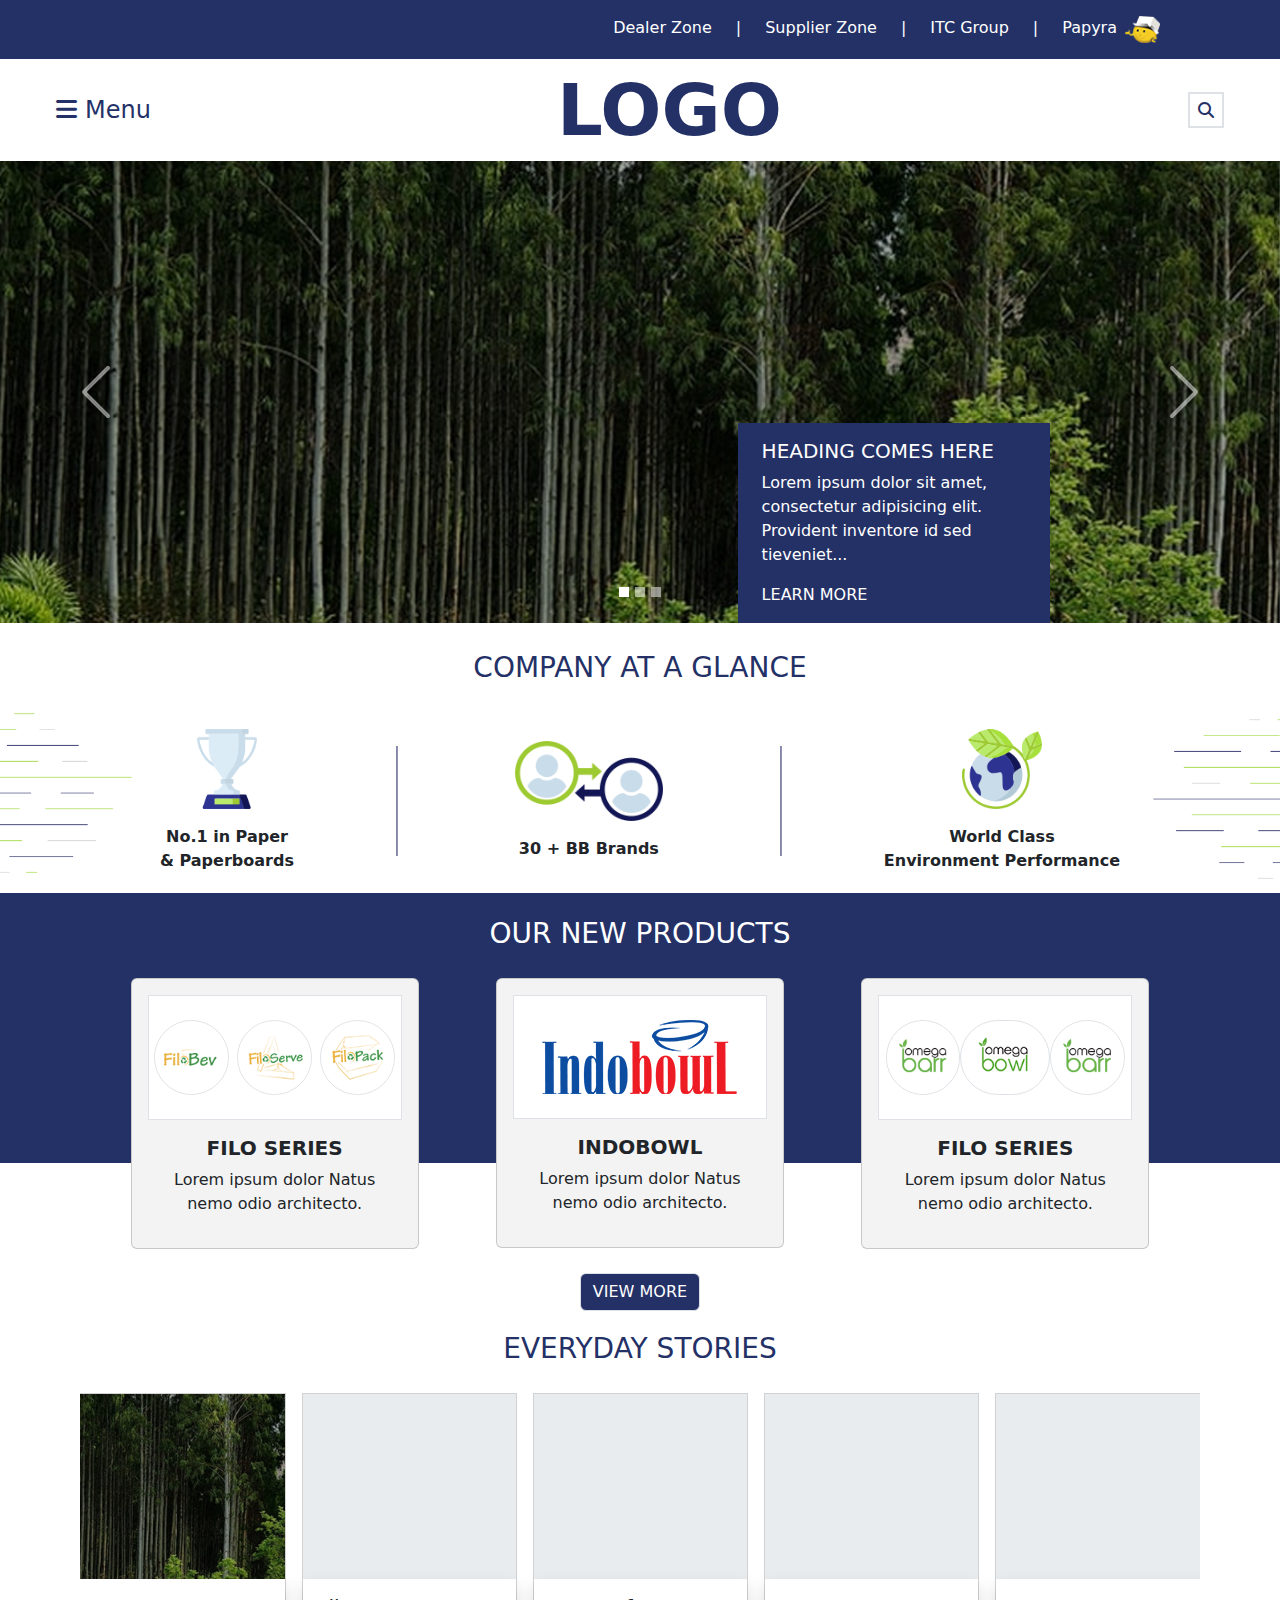
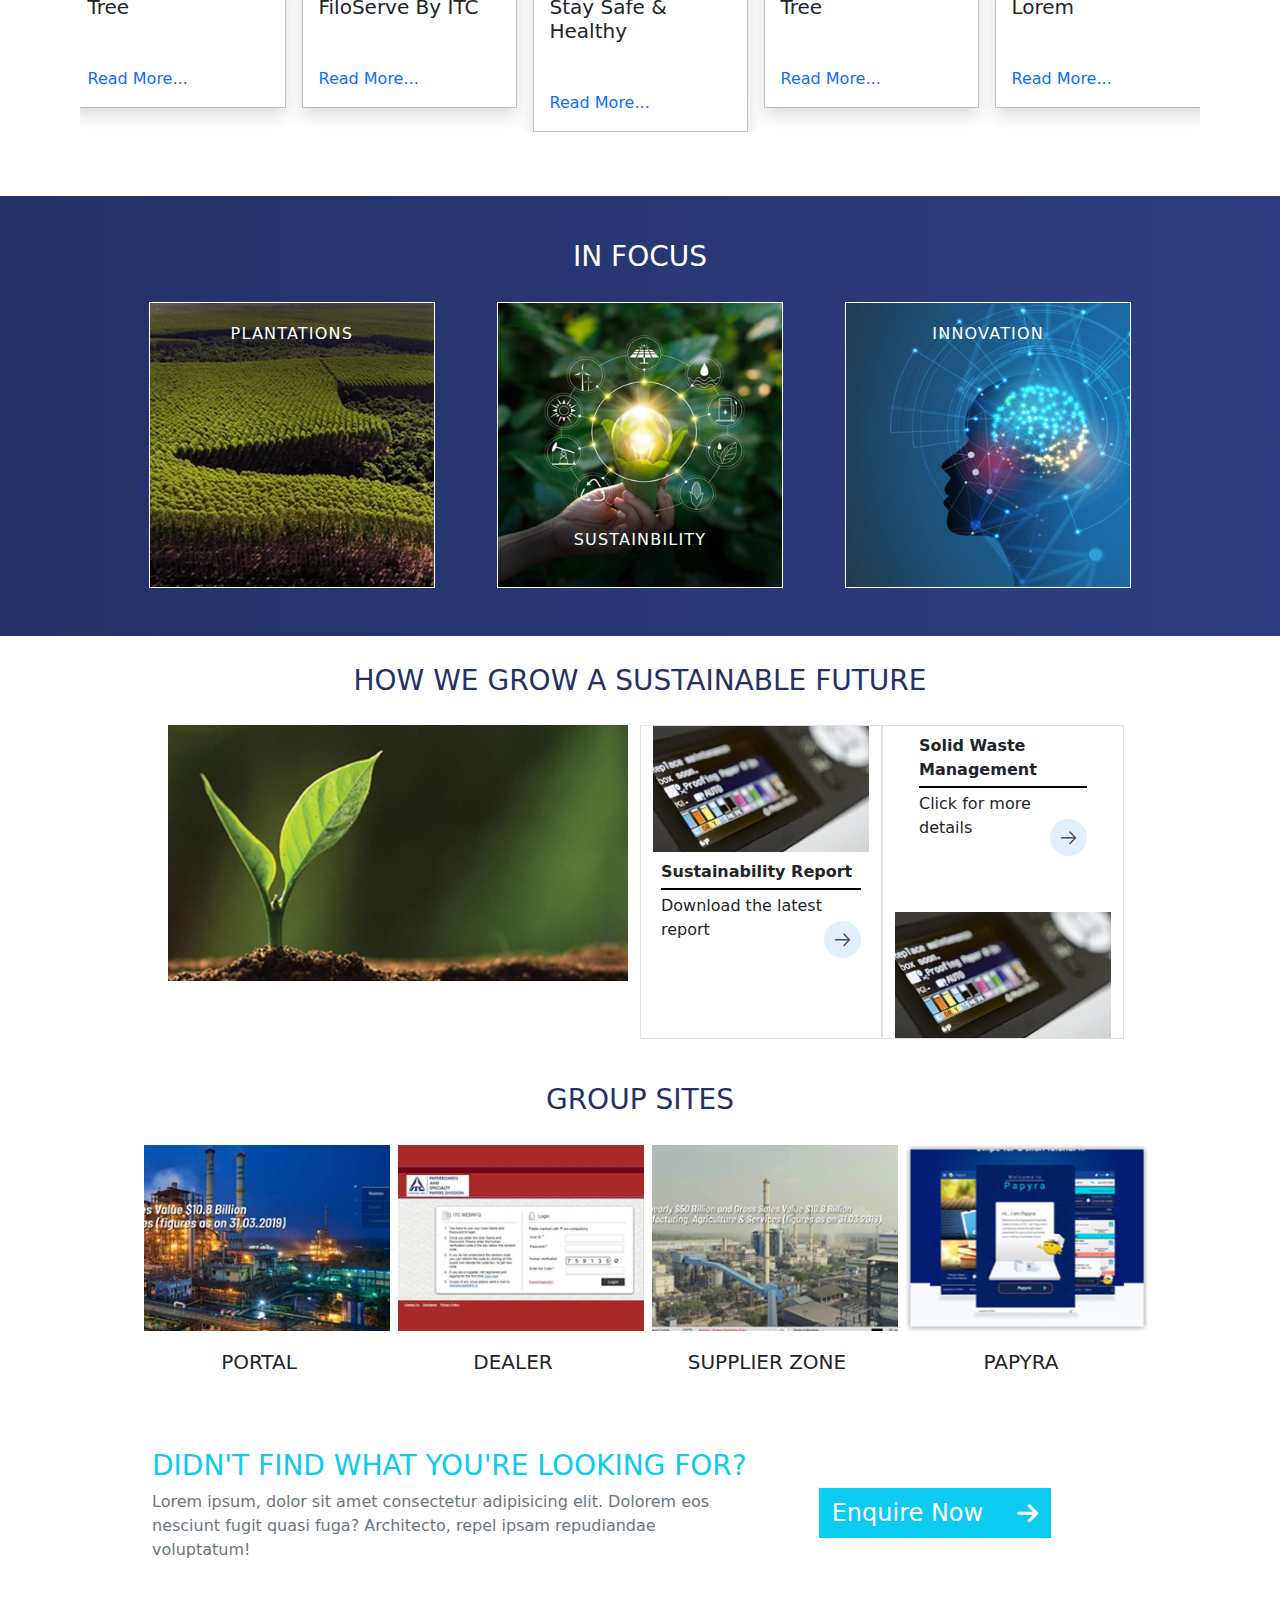
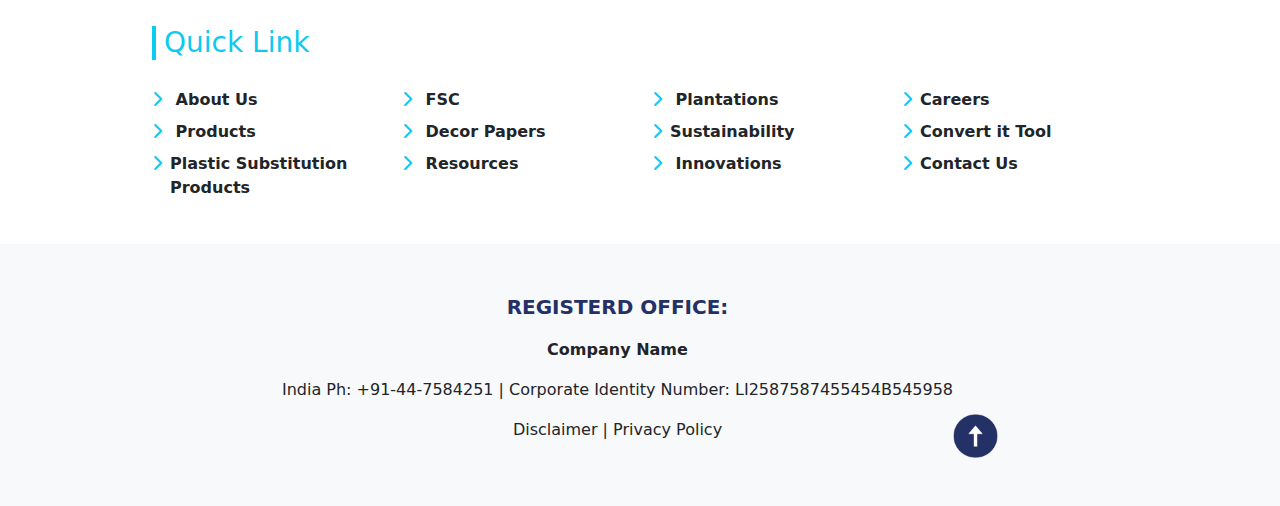
==== index.html @ b2276344 "Build footer component." ====
<!DOCTYPE html>
<html lang="en">

<head>
    <meta charset="UTF-8">
    <meta name="viewport" content="width=device-width, initial-scale=1.0">
    <title>Document</title>
    <!-- Custom CSS  -->
    <link rel="stylesheet" href="/index.css">
    <!-- Bootstrap CDN Link -->
    <link rel="stylesheet" href="https://cdn.jsdelivr.net/npm/bootstrap@5.3.2/dist/css/bootstrap.min.css">
    <!-- Font awesome CDN Link -->
    <link rel="stylesheet" href="https://cdnjs.cloudflare.com/ajax/libs/font-awesome/6.5.1/css/all.min.css">
</head>

<body class="container-fluid p-0">
    <!-- navBar Component -->
    <nav>
        <section class="navbars mainBackgroundColor">
            <ul class="nav p-sm-2  justify-content-around justify-content-lg-end me-lg-5 pe-lg-5">
                <li class="nav-item">
                    <a class="nav-link text-white " href="#">Dealer Zone</a>
                </li>
                <li class="nav-link text-white px-0 px-md-2 d-sm-block">|</li>
                <li class="nav-item">
                    <a class="nav-link text-white" href="#">Supplier Zone</a>
                </li>
                <li class="nav-link text-white px-0 px-md-2 d-sm-block">|</li>
                <li class="nav-item">
                    <a class="nav-link text-white" href="#">ITC Group</a>
                </li>
                <li class="nav-link text-white px-0 px-md-2 d-sm-block">|</li>
                <li class="nav-item">
                    <a class="nav-link text-white d-flex flex-md-row-reverse" href="#"><img class="me-2 ms-md-2"
                            src="/images/navEmoji.png" width="35" alt="navEmoji"> Papyra</a>
                </li>
            </ul>
        </section>
        <section class="d-flex justify-content-between align-items-center mx-2 mx-md-5 p-2 mainFontColor">
            <div class="fs-4"> <i class="fa-solid fa-bars pe-2 "></i><span class=" fw-light">Menu</span></div>
            <div class="mainFontColor display-2 fw-bold">LOGO</div>
            <i class="fa fa-search border p-2 border-2"></i>
        </section>
    </nav>
    <!-- Hero Component -->
    <main>
        <div id="carouselExampleIndicators" class="carousel slide position-relative">
            <div class="carousel-indicators">
                <button type="button" data-bs-target="#carouselExampleIndicators" data-bs-slide-to="0" class="active "
                    aria-current="true" aria-label="Slide 1"></button>
                <button type="button" data-bs-target="#carouselExampleIndicators" data-bs-slide-to="1"
                    aria-label="Slide 2"></button>
                <button type="button" data-bs-target="#carouselExampleIndicators" data-bs-slide-to="2"
                    aria-label="Slide 3"></button>
            </div>
            <div class="carousel-inner">
                <div class="carousel-item active">
                    <img src="/images/forest.jpg" class="d-block w-100 carouselImage object-fit-cover" alt="forest">
                </div>
                <div class="carousel-item">
                    <img src="/images/forest.jpg" class="d-block w-100 carouselImage object-fit-cover" alt="forest">
                </div>
                <div class="carousel-item">
                    <img src="/images/forest.jpg" class="d-block w-100 carouselImage object-fit-cover" alt="forest">
                </div>
            </div>
            <button class="carousel-control-prev " type="button" data-bs-target="#carouselExampleIndicators"
                data-bs-slide="prev">
                <span class="carousel-control-prev-icon" aria-hidden="true"></span>
                <span class="visually-hidden">Previous</span>
            </button>
            <button class="carousel-control-next" type="button" data-bs-target="#carouselExampleIndicators"
                data-bs-slide="next">
                <span class="carousel-control-next-icon" aria-hidden="true"></span>
                <span class="visually-hidden">Next</span>
            </button>
            <section class="mainBackgroundColor text-white heroBox py-3 px-4 position-absolute bottom-0">
                <h5>HEADING COMES HERE</h5>
                <p class="fs-6">Lorem ipsum dolor sit amet, consectetur adipisicing elit. Provident inventore id sed
                    tieveniet...</p>
                <a href="#" class="text-reset text-decoration-none">LEARN MORE</a>
            </section>
        </div>

        <section class="Branding position-relative">
            <h3 class="text-center py-4 my-1 mainFontColor">COMPANY AT A GLANCE</h3>
            <div class="">
                <img class="decorLines position-absolute start-0" src="/images/leftLines.png" alt="leftLines">
                <div class="w-75 mx-auto d-md-flex justify-content-between align-items-center text-center">
                    <div class="py-3 py-md-0">
                        <img class="brandIcon p-3 mx-auto" src="/images/prize.png" alt="prize">
                        <p class="fw-bold">No.1 in Paper <br> & Paperboards</p>
                    </div>
                    <img class="d-none d-md-block" src="/images/line_2.png" alt="line_2">
                    <div class="brandLines d-md-none mx-auto"></div>

                    <div class="py-3 py-md-0">
                        <img class="brandIcon p-3 mx-auto d-none d-md-block" src="/images/Contact.png" alt="Contact">
                        <div class=" d-md-none handShake">🤝</div>
                        <p class="fw-bold">30 + BB Brands</p>

                    </div>
                    <img class="d-none d-md-block" src="/images/line_2.png" alt="line_2">
                    <div class="brandLines d-block d-md-none mx-auto"></div>
                    <div class="py-3 py-md-0">
                        <img class="brandIcon p-3 mx-auto" src="/images/globe.png" alt="globe">
                        <p class="fw-bold">World Class <br> Environment Performance</p>
                    </div>
                </div>
                <img class="decorLines decorLine-2 position-absolute end-0 " src="/images/rightLines.png"
                    alt="rightLines">
            </div>
        </section>
    </main>
    <!-- Preview Component -->
    <article class="productView mainBackgroundColor">
        <div class="productViewContent mx-auto py-4 py-md-0">
            <h3 class="text-white text-center py-4 my-1">OUR NEW PRODUCTS</h3>
            <div class="d-flex flex-column flex-md-row justify-content-center gap-2">

                <section class="mx-auto">
                    <div class="card p-3 cardColor" style="width: 18rem;">
                        <div class="bg-white p-3 py-4 d-flex justify-content-center align-items-center border ">
                            <img class="border rounded-pill" src="/images/ellipse_1_copy_2.png" height="75"
                                alt="ellipse_1_copy_2">
                            <img class="mx-2 border rounded-pill" src="/images/ellipse_1_copy_4.png" height="75"
                                alt="ellipse_1_copy_4">
                            <img class="border rounded-pill" src="/images/ellipse_1_copy_5.png" height="75"
                                alt="ellipse_1_copy_5">
                        </div>
                        <div class="card-body text-center">
                            <h5 class="card-title fw-bold">FILO SERIES</h5>
                            <p class="card-text">Lorem ipsum dolor Natus nemo odio architecto.</p>
                        </div>
                    </div>
                </section>
                <section class="mx-auto">
                    <div class="card p-3 cardColor" style="width: 18rem;">
                        <div class="bg-white p-3 py-4 d-flex justify-content-center align-items-center border">
                            <img class="object-fit-contain px-4 " src="/images/indoBowl.png" width="255" alt="indoBowl">
                        </div>
                        <div class="card-body text-center">
                            <h5 class="card-title fw-bold">INDOBOWL</h5>
                            <p class="card-text">Lorem ipsum dolor Natus nemo odio architecto.</p>

                        </div>
                    </div>
                </section>
                <section class="mx-auto">
                    <div class="card p-3 cardColor" style="width: 18rem;">
                        <div class="bg-white p-3 py-4 d-flex justify-content-center align-items-center border ">
                            <img class="border rounded-pill" src="/images/ellipse_1_copy_3.png" height="75"
                                alt="ellipse_1_copy_3">
                            <img class="px-2 border rounded-pill" src="/images/ellipse_1_copy_7.png" height="75"
                                alt="ellipse_1_copy_7">
                            <img class="border rounded-pill" src="/images/ellipse_1_copy_3.png" height="75"
                                alt="ellipse_1_copy_3">
                        </div>
                        <div class="card-body text-center">
                            <h5 class="card-title fw-bold">FILO SERIES</h5>
                            <p class="card-text">Lorem ipsum dolor Natus nemo odio architecto.</p>
                        </div>
                    </div>
                </section>

            </div>
            <div class="d-flex justify-content-center py-4">
                <button class="btn border viewBtn"> VIEW MORE</button>
            </div>
        </div>
    </article>
    <!-- Stories Component  -->
    <article class="stories p-3 mx-auto">
        <h3 class="mainFontColor text-center py-4 my-1">EVERYDAY STORIES</h3>
        <div class="d-flex justify-content-center storyScroll overflow-x-scroll gap-3 px-3">
            <section>
                <div class="card rounded-0  storyCard">
                    <img src="/images/forest.jpg" class="card-img-top rounded-0 object-fit-cover" height="185px"
                        alt="forest">
                    <div class="card-body shadow">
                        <h5 class="card-title mb-5">Tree</h5>

                        <a href="#" class=" text-decoration-none ">Read More...</a>
                    </div>
                </div>
            </section>
            <section>
                <div class="card rounded-0   storyCard">
                    <video class="bg-body-secondary" height="185px">
                    </video>
                    <!-- <img src="/images/forest.jpg" class="card-img-top object-fit-cover" height="185px" alt="forest"> -->
                    <div class="card-body shadow">
                        <h5 class="card-title mb-5">FiloServe By ITC</h5>

                        <a href="#" class=" text-decoration-none ">Read More...</a>
                    </div>
                </div>
            </section>
            <section>
                <div class="card rounded-0  storyCard">
                    <video class="bg-body-secondary" height="185px">
                    </video>
                    <!-- <img src="/images/forest.jpg" class="card-img-top object-fit-cover" height="185px" alt="forest"> -->
                    <div class="card-body shadow">
                        <h5 class="card-title mb-5">Stay Safe & Healthy</h5>

                        <a href="#" class=" text-decoration-none ">Read More...</a>
                    </div>
                </div>
            </section>
            <section>
                <div class="card rounded-0  storyCard">
                    <video class="bg-body-secondary" height="185px">
                    </video>
                    <!-- <img src="/images/forest.jpg" class="card-img-top object-fit-cover" height="185px" alt="forest"> -->
                    <div class="card-body shadow">
                        <h5 class="card-title mb-5">Tree</h5>

                        <a href="#" class=" text-decoration-none ">Read More...</a>
                    </div>
                </div>
            </section>
            <section>
                <div class="card rounded-0  storyCard">
                    <video class="bg-body-secondary" height="185px">
                    </video>
                    <!-- <img src="/images/forest.jpg" class="card-img-top object-fit-cover" height="185px" alt="forest"> -->
                    <div class="card-body shadow">
                        <h5 class="card-title mb-5">Lorem</h5>

                        <a href="#" class=" text-decoration-none ">Read More...</a>
                    </div>
                </div>
            </section>
        </div>

    </article>
    <!-- Focus Component -->
    <article class="focus p-3 mt-5 pb-5 text-white">
        <div class="focusContent mx-md-auto">
            <h3 class="text-center py-4 my-1">IN FOCUS</h3>
            <div class="d-flex justify-content-md-between gap-3 mx-2 overflow-x-scroll storyScroll">
                <div class="position-relative">
                    <img class="focusImage border border-white" src="/images/plantation.jpg" alt="plantation">
                    <p class="position-absolute title topTitle">PLANTATIONS</p>
                </div>
                <div class="position-relative">
                    <img class="focusImage border border-white" src="/images/sustainability.jpg" alt="sustainability">
                    <p class="position-absolute title bottomTitle">SUSTAINBILITY</p>
                </div>
                <div class="position-relative">
                    <img class="focusImage border border-white" src="/images/innovations.jpg" alt="innovations">
                    <p class="position-absolute title topTitle">INNOVATION</p>
                </div>
            </div>
        </div>
    </article>
    <!-- Future Content -->
    <article id="futureContent mx-md-5 px-md-5">
        <div class="mx-md-5 px-md-5 mx-auto">
            <h3 class="mainFontColor text-center py-4 my-1">HOW WE GROW A SUSTAINABLE FUTURE</h3>
            <div class="px-4 px-md-5 mx-md-4">
                <div class="row">
                    <div class="col-12 col-md-6">
                        <div class="">
                            <img class=" object-fit-cover w-100" src="/images/plant.jpg" alt="plant">
                        </div>
                    </div>
                    <div class="col-12 col-md-3 border">
                        <div class="">
                            <img class="object-fit-cover w-100" src="/images/calc.jpg" alt="calc">
                            <div class="p-3 p-md-2 px-4">
                                <p class="fw-semibold mb-1 ">Sustainability Report</p>
                                <div class="line my-1 mt-0"></div>
                                <div class="d-flex justify-content-between align-items-center align-items-md-end">
                                    <p>Download the latest report</p>
                                    <i class="fa-solid fa-arrow-right d-md-none"></i>
                                    <img class="object-fit-cover forwardArrow mt-4 d-none d-md-block"
                                        src="/images/forwardArrow.png" alt="forwardArrow">
                                </div>
                            </div>
                        </div>
                    </div>
                    <div class="col-12 col-md-3 border">
                        <div class="">
                            <div class="p-2 px-4 mb-md-5">
                                <p class="fw-semibold mb-1 ">Solid Waste <br> Management</p>
                                <div class="line my-1 mt-0"></div>
                                <div class="d-flex justify-content-between align-items-center align-items-md-end">
                                    <p>Click for more details</p>
                                    <i class="fa-solid fa-arrow-right d-md-none"></i>

                                    <img class="object-fit-cover forwardArrow mt-4 d-none d-md-block"
                                        src="/images/forwardArrow.png" alt="forwardArrow">
                                </div>
                            </div>
                            <img class="object-fit-cover w-100" src="/images/calc.jpg" alt="calc">
                        </div>
                    </div>
                </div>
            </div>
        </div>
    </article>
    <!-- Group Component -->
    <article id="groupContent" class="focusContent mx-auto p-3">
        <h3 class="mainFontColor text-center py-4 my-1">GROUP SITES</h3>
        <div class="row">
            <div class="col-12 col-lg-6 col-xl-3 text-center">
                <img class="object-fit-cover" src="/images/portal.jpg" height="186" alt="portal">
                <p class="py-3 fs-5">PORTAL</p>
            </div>
            <div class="col-12 col-lg-6 col-xl-3  text-center">
                <img class="object-fit-cover" src="/images/dealer.jpg" height="186" alt="dealer">
                <p class="py-3 fs-5">DEALER</p>
            </div>
            <div class="col-12 col-lg-6 col-xl-3  text-center">
                <img class="object-fit-cover" src="/images/supply.jpg" height="186" alt="supply">
                <p class="py-3 fs-5">SUPPLIER ZONE</p>
            </div>
            <div class="col-12 col-lg-6 col-xl-3 text-center">
                <img class="object-fit-cover" src="/images/papyra.png" height="186" alt="supply">
                <p class="py-3 fs-5">PAPYRA</p>
            </div>
            <!-- <div class="col-12 col-lg-6 col-xl-3  text-center">
                <img src="/images/papyra.png" alt="papyra">
                <p class="py-3 fs-5">PAPYRA</p>
            </div> -->
        </div>
    </article>
    <!-- Footer Component -->
    <article class="focusContent mx-auto mx-5 ">
        <div class="p-4">
            <div class="row align-items-center">
                <div class="col-12 col-md-8">
                    <h3 class="text-info fw-normal">DIDN'T FIND WHAT YOU'RE LOOKING FOR?</h3>
                    <p class="text-secondary me-md-5">Lorem ipsum, dolor sit amet consectetur adipisicing elit. Dolorem
                        eos
                        nesciunt fugit quasi fuga? Architecto, repel
                        ipsam repudiandae voluptatum!</p>
                </div>
                <div class="col-12 col-md-4">
                    <button
                        class="btn btn-info text-white w-75 rounded-0 d-flex justify-content-between align-items-center fs-4">Enquire
                        Now
                        <i class="fa-solid fa-arrow-right "></i>
                    </button>
                </div>
            </div>
            <section class="mt-5">
                <h3 class="text-info fw-normal border-start border-4 border-info ps-2  my-4 my-1">Quick Link</h3>
                <div class="row">
                    <div class="col-6 col-lg-3">
                        <ul class="list-unstyled">
                            <li class="nav-item py-1"><a href="#" class="nav-link fw-semibold text-reset">
                                    <i class="fa-solid fa-chevron-right text-info"></i><span class="ms-2"> About
                                        Us</span></a></li>
                            <li class="nav-item py-1"><a href="#" class="nav-link fw-semibold text-reset">
                                    <i class="fa-solid fa-chevron-right text-info"></i>
                                    <span class="ms-2">Products</span>
                                </a></li>
                            <li class="nav-item py-1"><a href="#"
                                    class="nav-link fw-semibold  d-flex align-items-baseline text-reset">
                                    <i class="fa-solid fa-chevron-right text-info"></i>
                                    <div class="ms-2">Plastic
                                        Substitution Products</div>
                                </a>
                            </li>
                        </ul>
                    </div>
                    <div class="col-6 col-lg-3">
                        <ul class="list-unstyled">
                            <li class="nav-item py-1"><a href="#" class="nav-link fw-semibold text-reset">
                                    <i class="fa-solid fa-chevron-right text-info me-2"></i> FSC </a></li>
                            <li class="nav-item py-1"><a href="#" class="nav-link fw-semibold text-reset">
                                    <i class="fa-solid fa-chevron-right text-info me-2"></i> Decor Papers </a></li>
                            <li class="nav-item py-1"><a href="#" class="nav-link fw-semibold text-reset">
                                    <i class="fa-solid fa-chevron-right text-info me-2"></i> Resources </a></li>
                        </ul>
                    </div>
                    <div class="col-6 col-lg-3">
                        <ul class="list-unstyled">
                            <li class="nav-item py-1"><a href="#" class="nav-link fw-semibold text-reset">
                                    <i class="fa-solid fa-chevron-right text-info me-2"></i> Plantations </a></li>
                            <li class="nav-item py-1"><a href="#" class="nav-link fw-semibold text-reset">
                                    <i class="fa-solid fa-chevron-right text-info me-2"></i>Sustainability </a></li>
                            <li class="nav-item py-1"><a href="#" class="nav-link fw-semibold text-reset">
                                    <i class="fa-solid fa-chevron-right text-info me-2"></i> Innovations </a></li>
                        </ul>
                    </div>
                    <div class="col-6 col-lg-3">
                        <ul class="list-unstyled">
                            <li class="nav-item py-1"><a href="#" class="nav-link fw-semibold text-reset">
                                    <i class="fa-solid fa-chevron-right text-info me-2"></i>Careers </a></li>
                            <li class="nav-item py-1"><a href="#" class="nav-link fw-semibold text-reset">
                                    <i class="fa-solid fa-chevron-right text-info me-2"></i>Convert it Tool </a></li>
                            <li class="nav-item py-1"><a href="#" class="nav-link fw-semibold text-reset">
                                    <i class="fa-solid fa-chevron-right text-info me-2"></i>Contact Us </a></li>
                        </ul>
                    </div>
                </div>
            </section>
        </div>

    </article>
    <!-- foooter Component -->
    <footer class="p-3 p-md-5 bg-body-tertiary ">
        <section class="d-flex justify-content-center">
            <div class="text-center">
                <div class="d-flex align-items-center justify-content-around justify-content-md-center">
                    <div>
                        <p class="fw-semibold mainFontColor fs-5">REGISTERD OFFICE:</p>
                        <p class="fw-bolder  fs-6">Company Name</p>
                    </div>
                    <div class="d-md-none"><img src="/images/down-arrow-01.png" width="45" alt="arrow"></div>

                </div>
                <p>India Ph: +91-44-7584251 | Corporate Identity Number: LI2587587455454B545958</p>
                <p>Disclaimer | Privacy Policy</p>
            </div>
            <div class="align-self-end d-none d-md-block"><img src="/images/down-arrow-01.png" width="45" alt="arrow">
            </div>

        </section>
    </footer>
    <script src="https://cdn.jsdelivr.net/npm/bootstrap@5.3.2/dist/js/bootstrap.bundle.min.js"></script>
</body>

</html>
---- index.css ----
/* Normalize CSS */

/*
  1. Use a more-intuitive box-sizing model.
*/
*,
*::before,
*::after {
  box-sizing: border-box;
}
/*
    2. Remove default margin
  */
* {
  margin: 0;
}
/*
    Typographic tweaks!
    3. Add accessible line-height
    4. Improve text rendering
  */
body {
  line-height: 1.5;
  -webkit-font-smoothing: antialiased;
}
/*
    5. Improve media defaults
  */

picture,
video,
canvas,
svg {
  display: block;
  max-width: 100%;
}
/*
    6. Remove built-in form typography styles
  */
input,
button,
textarea,
select {
  font: inherit;
}
/*
    7. Avoid text overflows
    */
p,
h1,
h2,
h3,
h4,
h5,
h6 {
  overflow-wrap: break-word;
}
/*
    8. Create a root stacking context
  */
#root,
#__next {
  isolation: isolate;
}

/* Custom CSS */

:root {
  --maincolor: #243167;
}

.mainBackgroundColor {
  background: var(--maincolor);
}

.mainFontColor {
  color: var(--maincolor);
}

/* hero Content  */

.carouselImage {
  height: 462px;
}

.carousel-indicators [data-bs-target] {
  width: 10px !important;
  height: 10px !important;
}

.carousel-control-prev-icon,
.carousel-control-next-icon {
  width: 5rem !important;
  height: 4rem !important;
}

.heroBox {
  width: 312px;
  right: 18%;
}

.decorLines {
  height: 160px;
}

.brandIcon {
  height: 112px;
}

.brandLines {
  border: 1px solid var(--maincolor);
  max-width: 212px;
}
.decorLine-2 {
  top: 35%;
}
.handShake {
  font-size: 85px;
}

.productView {
  height: 270px;
}
.productViewContent {
  max-width: 85%;
  /* translate: 0px 75px; */
}

.viewBtn {
  background: var(--maincolor) !important;
  color: #fff !important;
}
.viewBtn:hover {
  /* background: #fff !important; */
  color: #fff !important;
  border: 2px solid var(--maincolor) !important;
}

.previewCard:hover {
  transform: scale(1.1);
  transition: all 0.45s ease-in-out;
}
.storyCard {
  width: 215px !important;
}

.stories {
  margin-top: 125px;
  max-width: 90%;
}
.storyScroll::-webkit-scrollbar {
  display: none;
}
.focus {
  background: linear-gradient(to right, var(--maincolor), #2d3e82);
}
.focusContent {
  width: 80%;
}

.focusImage {
  height: 286px;
  width: 286px;
}
.title {
  letter-spacing: 1.2px;
  left: 50%;
  transform: translateX(-50%);
}
.bottomTitle {
  bottom: 20px;
}
.topTitle {
  top: 20px;
}

.line {
  border: 1px solid #000;
}

@media screen and (max-width: 786px) {
  .heroBox {
    left: 50%;
    transform: translateX(-50%);
  }
  .decorLine-2 {
    top: 70%;
  }
  .decorLines {
    height: 150px;
  }
  .productView {
    height: auto;
  }
  .productViewContent {
    max-width: 100%;
    translate: 0;
  }
  .viewBtn:hover {
    background: #fff !important;
    color: var(--maincolor) !important;
  }
  .previewCard:hover {
    transform: scale(1.05);
  }
  .stories {
    margin-top: 0px;
    max-width: 100%;
  }
  .focusContent {
    width: 100%;
  }
}

.cardColor {
  background: #f3f3f3 !important;
}
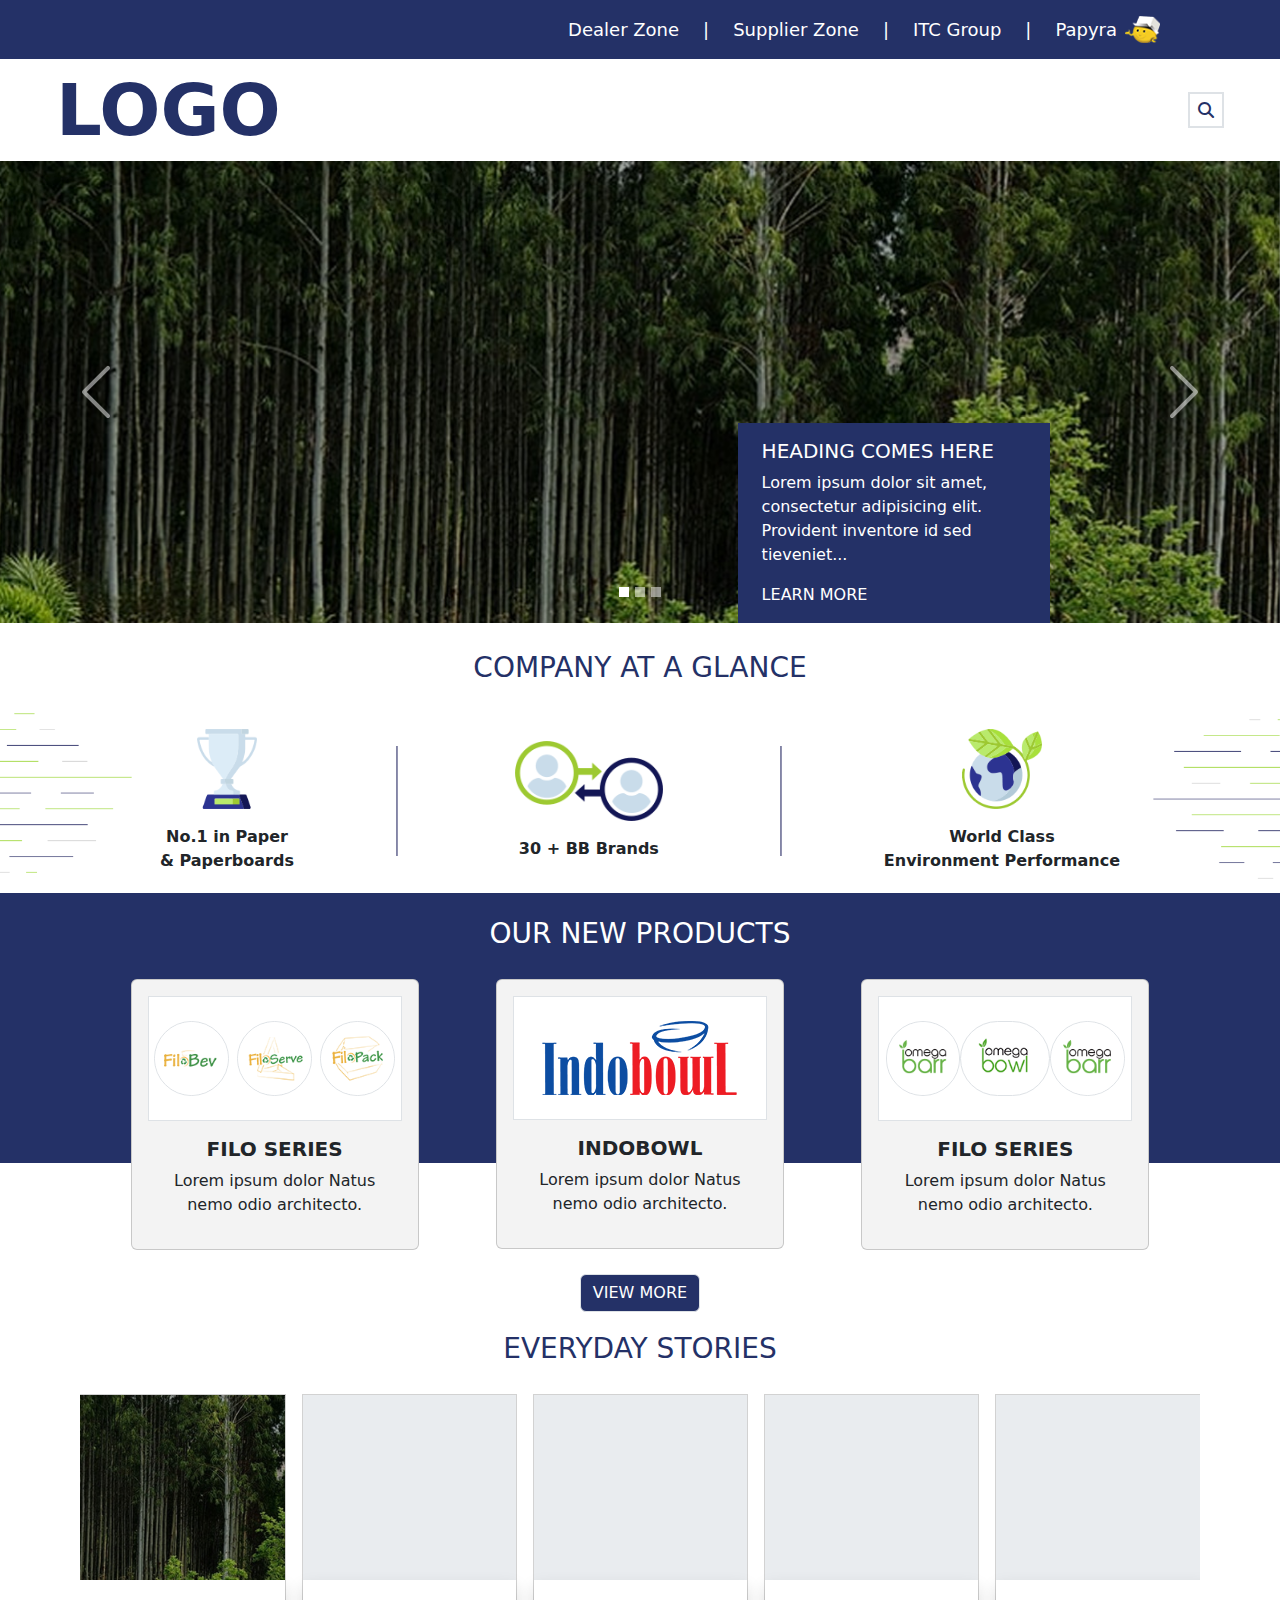
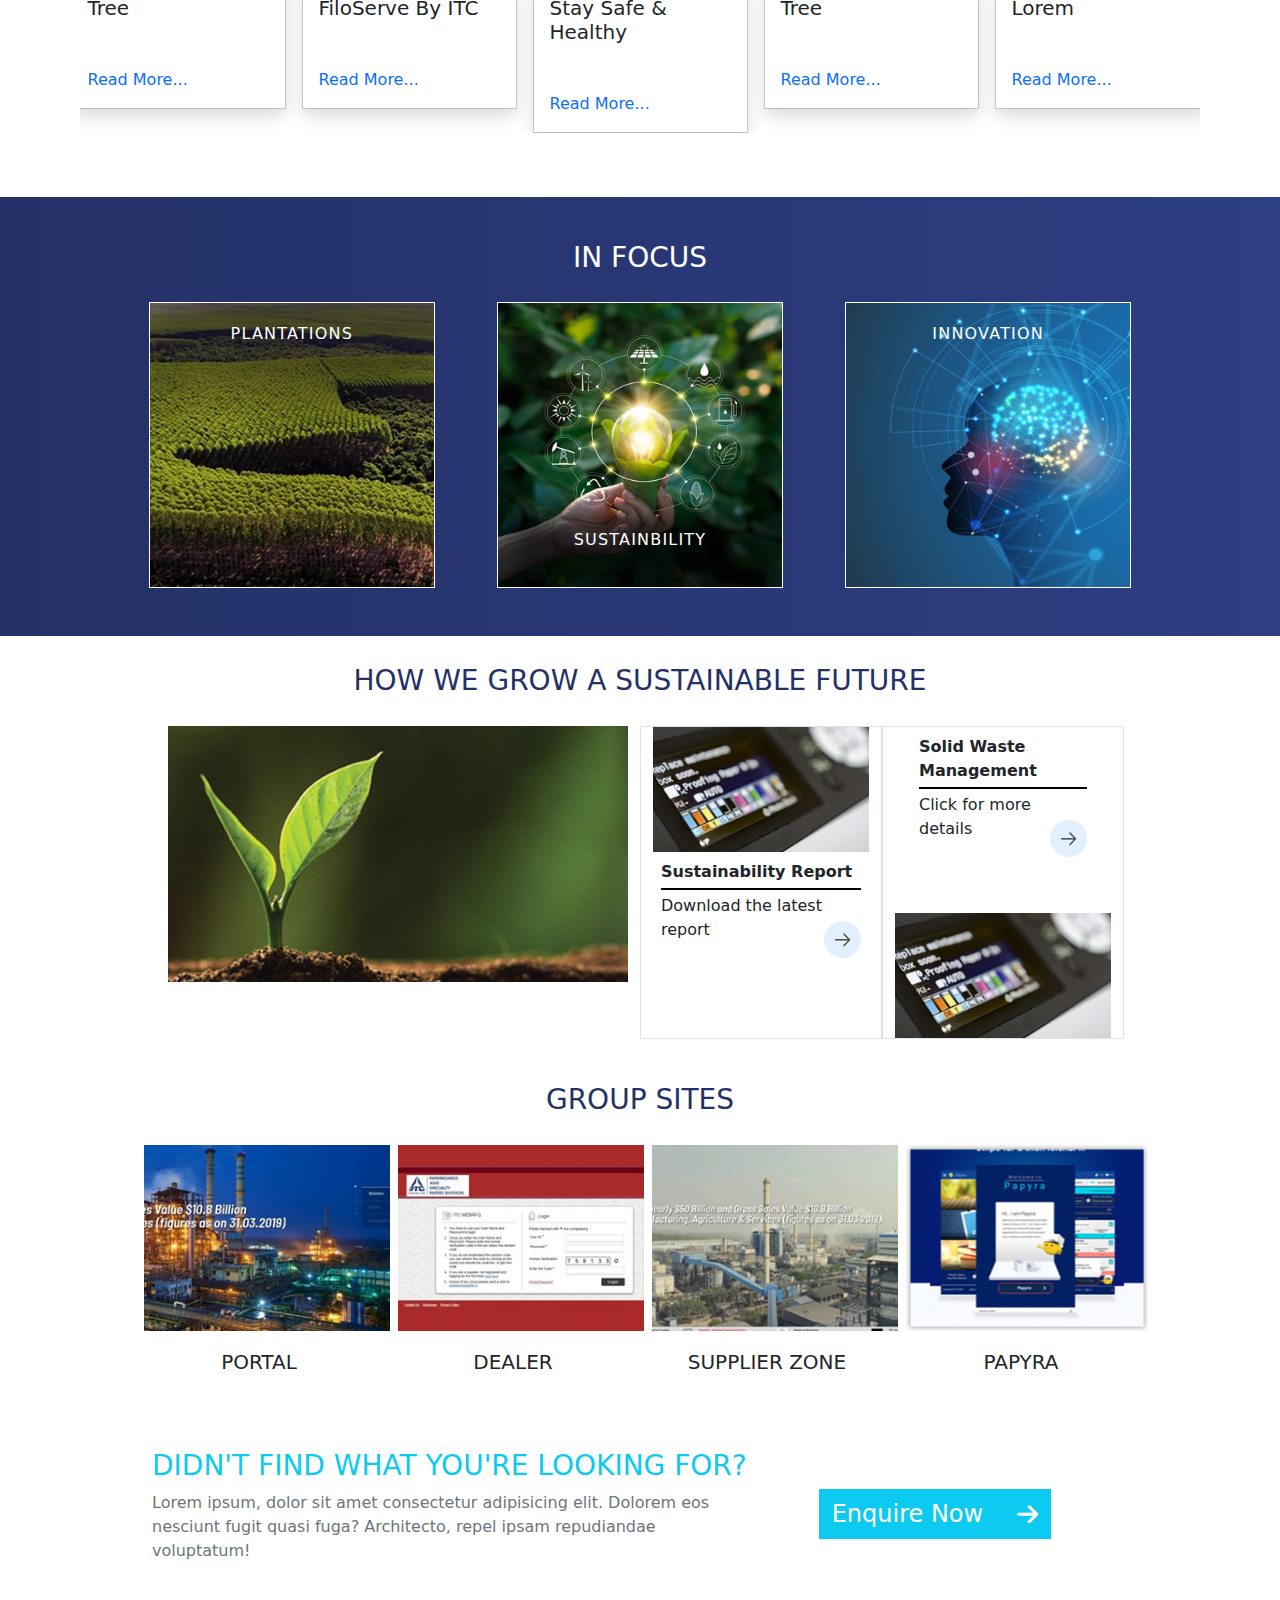
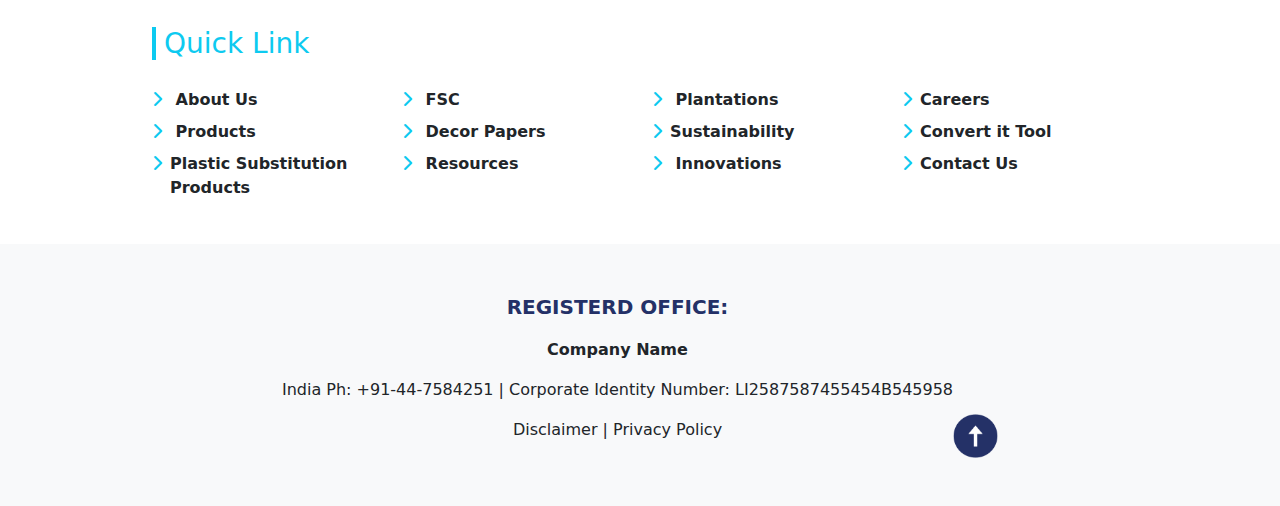
==== commit 30b02e59: "change in styles." ====
--- a/index.html
+++ b/index.html
@@ -17,27 +17,28 @@
     <!-- navBar Component -->
     <nav>
         <section class="navbars mainBackgroundColor">
-            <ul class="nav p-sm-2  justify-content-around justify-content-lg-end me-lg-5 pe-lg-5">
+            <ul
+                class="nav p-2 navFont align-items-center justify-content-around justify-content-lg-end me-lg-5 pe-lg-5">
+                <li class="nav-item ">
+                    <a class="nav-link px-0 px-md-3 text-white " href="#">Dealer Zone</a>
+                </li>
+                <li class="nav-link d-none d-sm-block text-white px-0 px-md-2 d-sm-block">|</li>
+                <li class="nav-item  ">
+                    <a class="nav-link px-0 px-md-3 text-white" href="#">Supplier Zone</a>
+                </li>
+                <li class="nav-link d-none d-sm-block text-white px-0 px-md-2 d-sm-block">|</li>
+                <li class="nav-item  ">
+                    <a class="nav-link px-0 px-md-3 text-white" href="#">ITC Group</a>
+                </li>
+                <li class="nav-link d-none d-sm-block text-white px-0 px-md-2 d-sm-block">|</li>
                 <li class="nav-item">
-                    <a class="nav-link text-white " href="#">Dealer Zone</a>
-                </li>
-                <li class="nav-link text-white px-0 px-md-2 d-sm-block">|</li>
-                <li class="nav-item">
-                    <a class="nav-link text-white" href="#">Supplier Zone</a>
-                </li>
-                <li class="nav-link text-white px-0 px-md-2 d-sm-block">|</li>
-                <li class="nav-item">
-                    <a class="nav-link text-white" href="#">ITC Group</a>
-                </li>
-                <li class="nav-link text-white px-0 px-md-2 d-sm-block">|</li>
-                <li class="nav-item">
-                    <a class="nav-link text-white d-flex flex-md-row-reverse" href="#"><img class="me-2 ms-md-2"
-                            src="/images/navEmoji.png" width="35" alt="navEmoji"> Papyra</a>
+                    <a class="nav-link px-0 px-md-3 text-white d-flex flex-md-row-reverse" href="#"><img
+                            class="me-2 ms-md-2" src="/images/navEmoji.png" width="35" alt="navEmoji"> Papyra</a>
                 </li>
             </ul>
         </section>
         <section class="d-flex justify-content-between align-items-center mx-2 mx-md-5 p-2 mainFontColor">
-            <div class="fs-4"> <i class="fa-solid fa-bars pe-2 "></i><span class=" fw-light">Menu</span></div>
+            <div class="fs-4 d-sm-none"> <i class="fa-solid fa-bars pe-2 "></i><span class=" fw-light">Menu</span></div>
             <div class="mainFontColor display-2 fw-bold">LOGO</div>
             <i class="fa fa-search border p-2 border-2"></i>
         </section>
--- a/index.css
+++ b/index.css
@@ -210,8 +210,15 @@
   .focusContent {
     width: 100%;
   }
+  .navFont {
+    font-size: 14px !important;
+  }
 }
 
 .cardColor {
   background: #f3f3f3 !important;
 }
+
+.navFont {
+  font-size: 18px;
+}
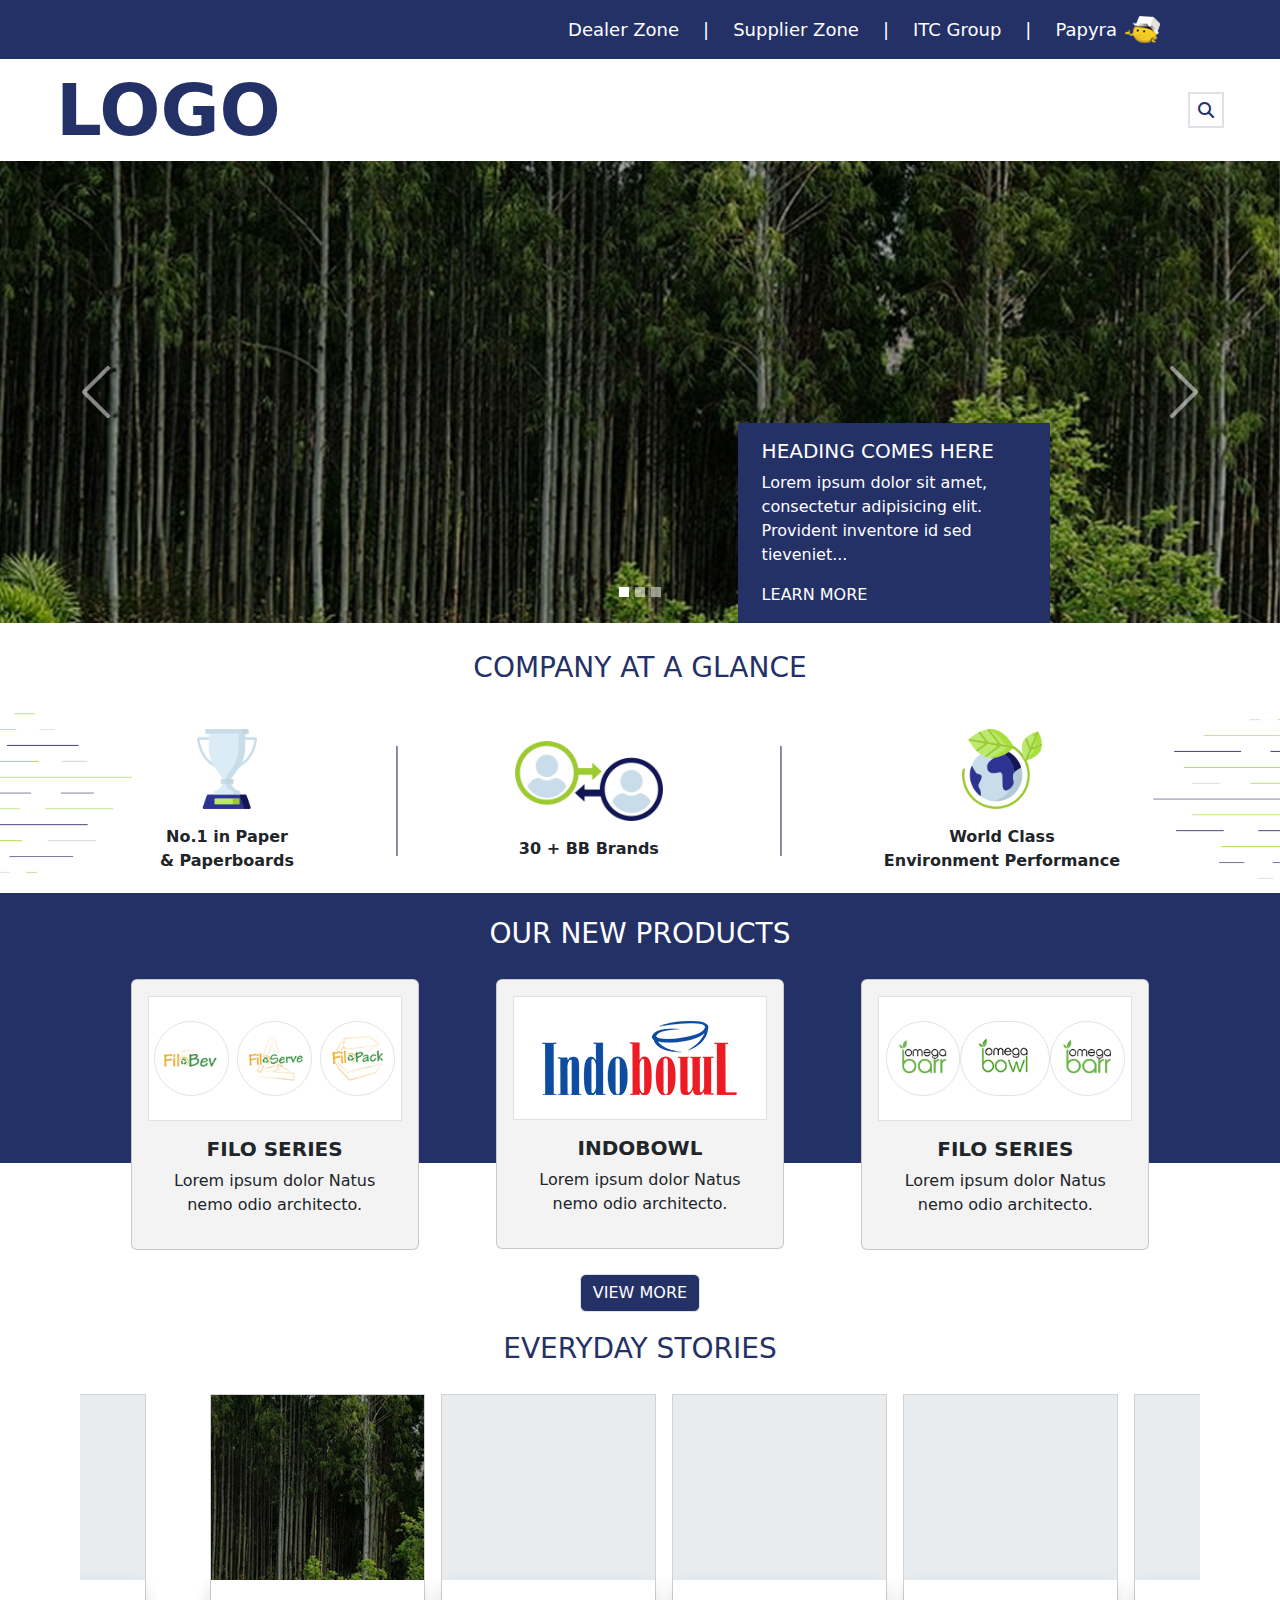
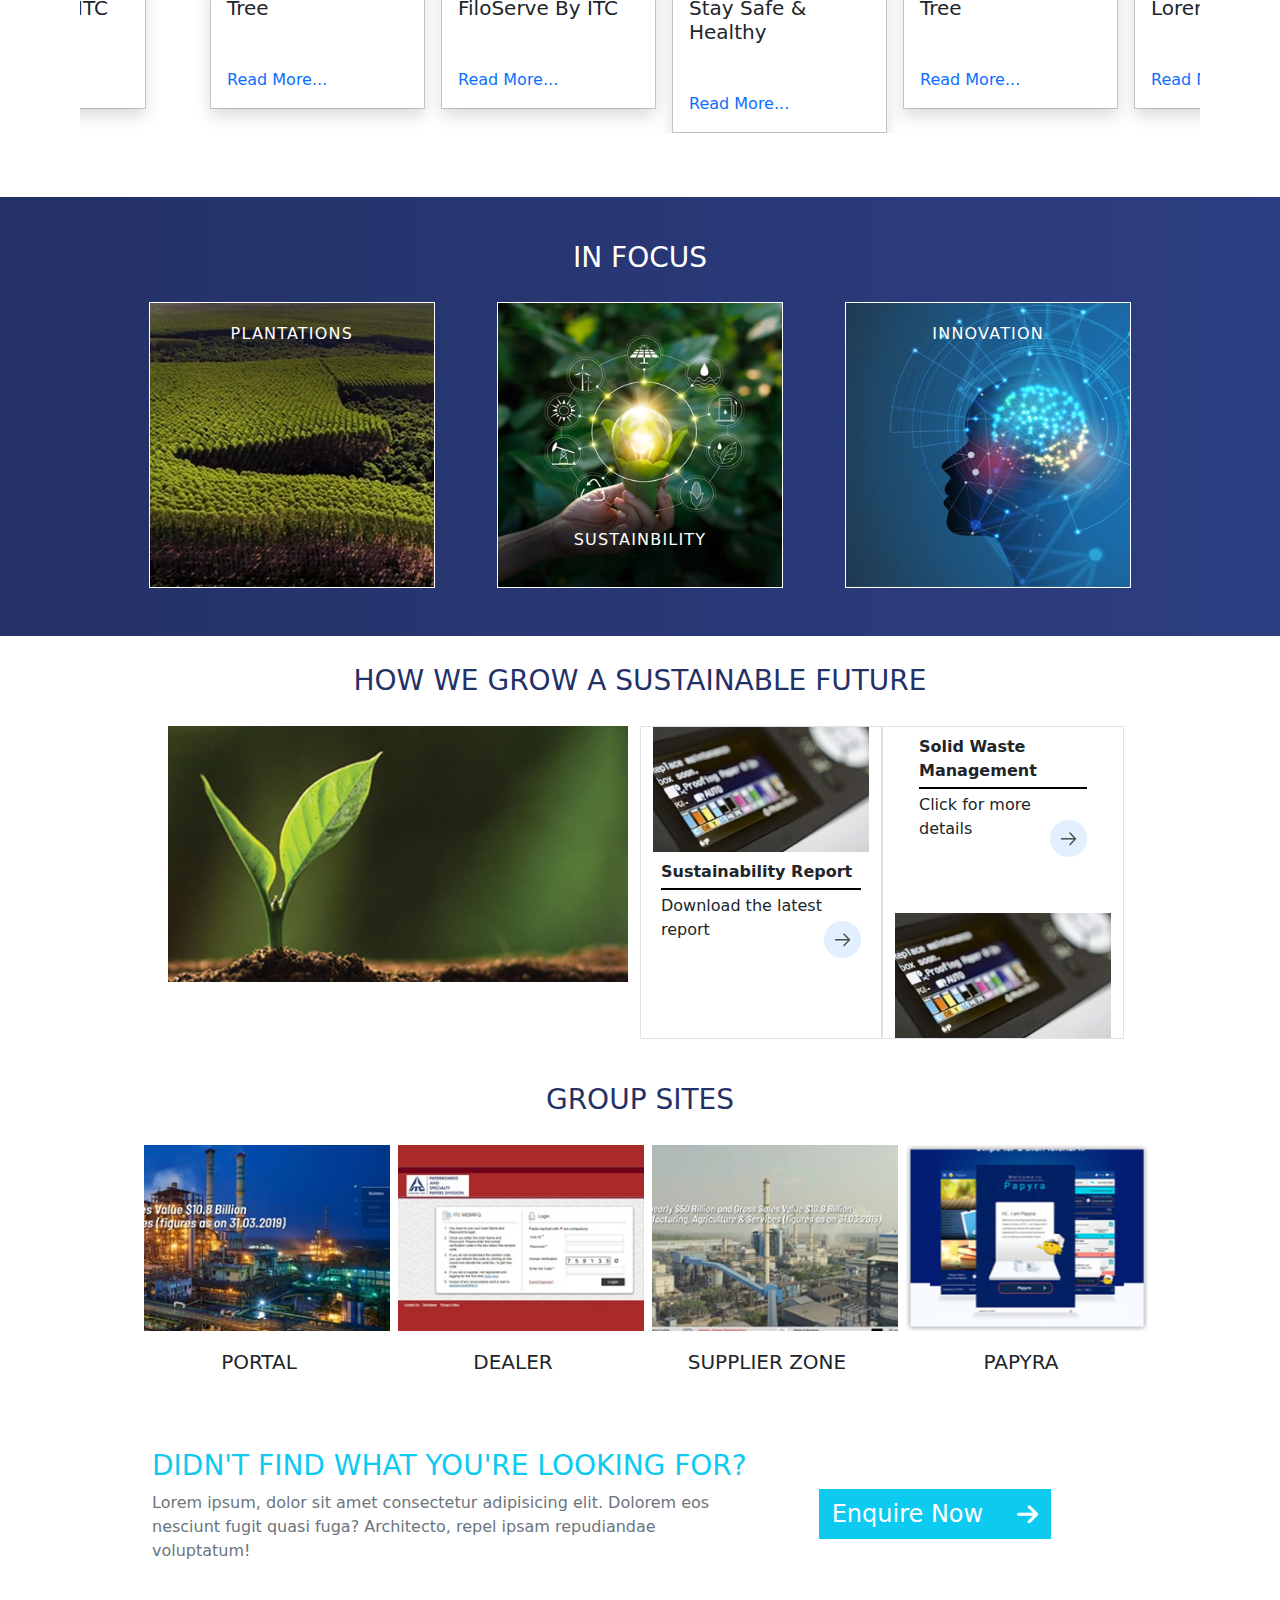
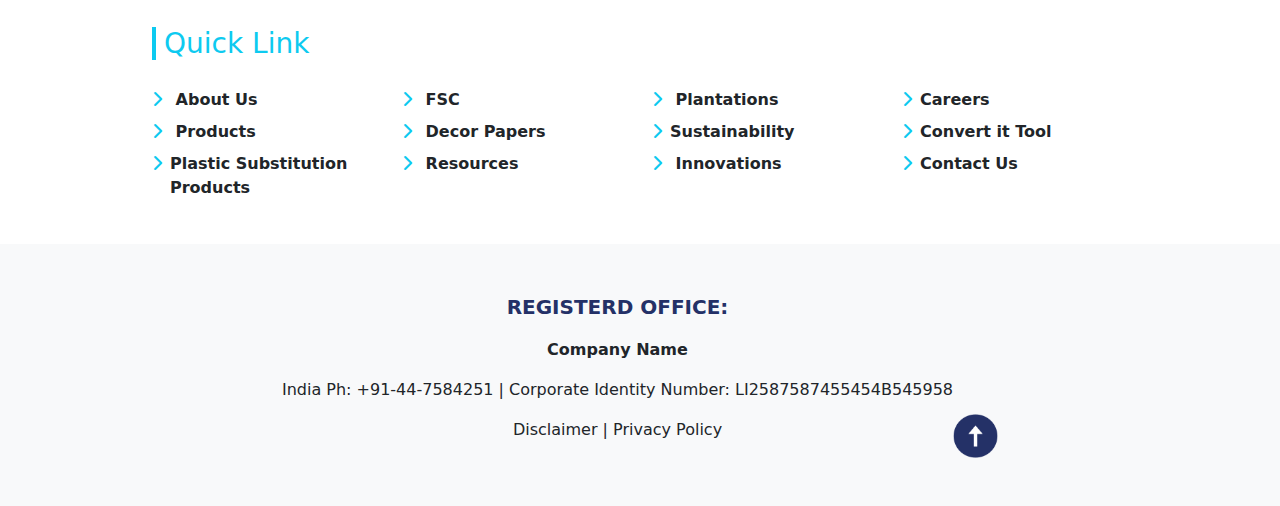
==== commit 9beac420: "change in stories compound." ====
--- a/index.html
+++ b/index.html
@@ -4,7 +4,7 @@
 <head>
     <meta charset="UTF-8">
     <meta name="viewport" content="width=device-width, initial-scale=1.0">
-    <title>Document</title>
+    <title>Shruthi Revalsys</title>
     <!-- Custom CSS  -->
     <link rel="stylesheet" href="/index.css">
     <!-- Bootstrap CDN Link -->
@@ -175,21 +175,31 @@
         <h3 class="mainFontColor text-center py-4 my-1">EVERYDAY STORIES</h3>
         <div class="d-flex justify-content-center storyScroll overflow-x-scroll gap-3 px-3">
             <section>
-                <div class="card rounded-0  storyCard">
-                    <img src="/images/forest.jpg" class="card-img-top rounded-0 object-fit-cover" height="185px"
-                        alt="forest">
-                    <div class="card-body shadow">
-                        <h5 class="card-title mb-5">Tree</h5>
-
-                        <a href="#" class=" text-decoration-none ">Read More...</a>
-                    </div>
-                </div>
-            </section>
-            <section>
                 <div class="card rounded-0   storyCard">
                     <video class="bg-body-secondary" height="185px">
                     </video>
-                    <!-- <img src="/images/forest.jpg" class="card-img-top object-fit-cover" height="185px" alt="forest"> -->
+                    <div class="card-body shadow">
+                        <h5 class="card-title mb-5">FiloServe By ITC</h5>
+
+                        <a href="#" class=" text-decoration-none ">Read More...</a>
+                    </div>
+                </div>
+            </section>
+            <section>
+                <div class="card rounded-0  storyCard ms-5">
+                    <img src="/images/forest.jpg" class="card-img-top rounded-0 object-fit-cover" height="185px"
+                        alt="forest">
+                    <div class="card-body shadow">
+                        <h5 class="card-title mb-5">Tree</h5>
+
+                        <a href="#" class=" text-decoration-none ">Read More...</a>
+                    </div>
+                </div>
+            </section>
+            <section>
+                <div class="card rounded-0   storyCard">
+                    <video class="bg-body-secondary" height="185px">
+                    </video>
                     <div class="card-body shadow">
                         <h5 class="card-title mb-5">FiloServe By ITC</h5>
 
@@ -201,7 +211,6 @@
                 <div class="card rounded-0  storyCard">
                     <video class="bg-body-secondary" height="185px">
                     </video>
-                    <!-- <img src="/images/forest.jpg" class="card-img-top object-fit-cover" height="185px" alt="forest"> -->
                     <div class="card-body shadow">
                         <h5 class="card-title mb-5">Stay Safe & Healthy</h5>
 
@@ -213,7 +222,6 @@
                 <div class="card rounded-0  storyCard">
                     <video class="bg-body-secondary" height="185px">
                     </video>
-                    <!-- <img src="/images/forest.jpg" class="card-img-top object-fit-cover" height="185px" alt="forest"> -->
                     <div class="card-body shadow">
                         <h5 class="card-title mb-5">Tree</h5>
 
@@ -225,7 +233,6 @@
                 <div class="card rounded-0  storyCard">
                     <video class="bg-body-secondary" height="185px">
                     </video>
-                    <!-- <img src="/images/forest.jpg" class="card-img-top object-fit-cover" height="185px" alt="forest"> -->
                     <div class="card-body shadow">
                         <h5 class="card-title mb-5">Lorem</h5>
 
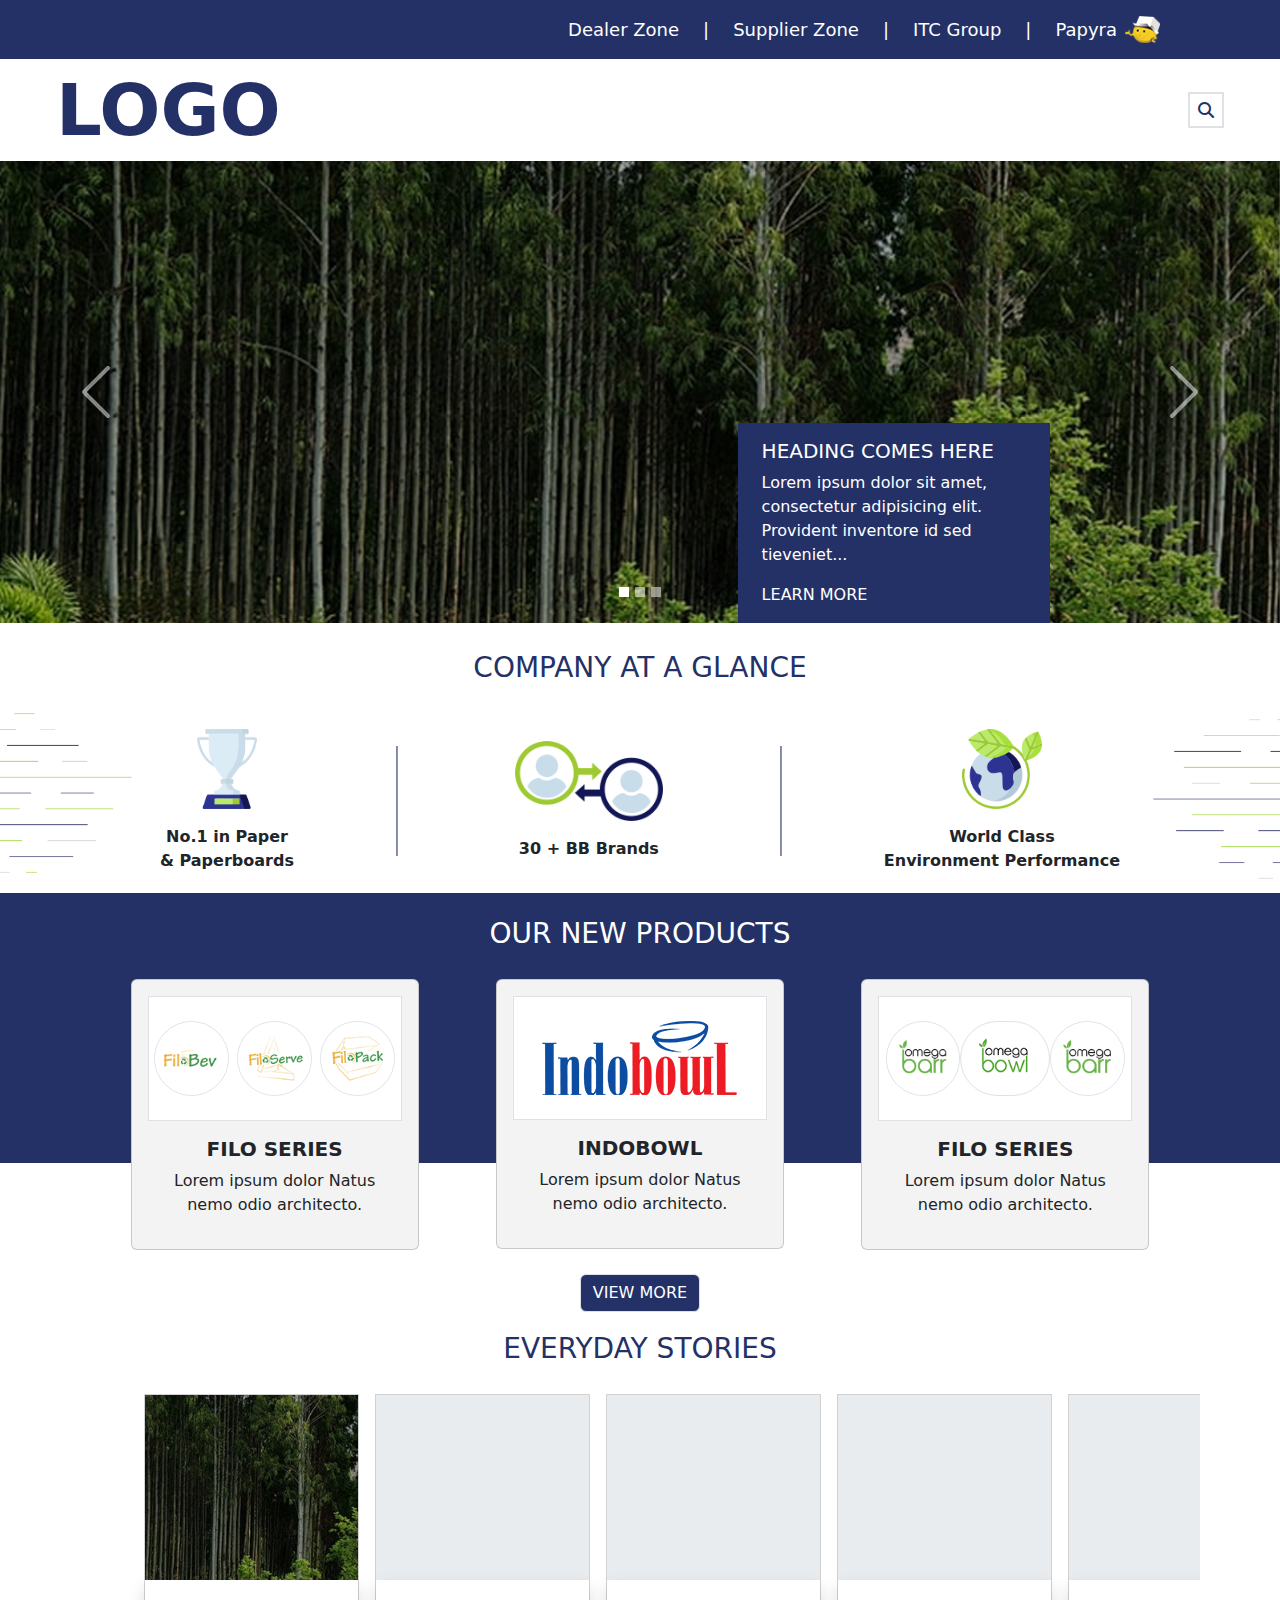
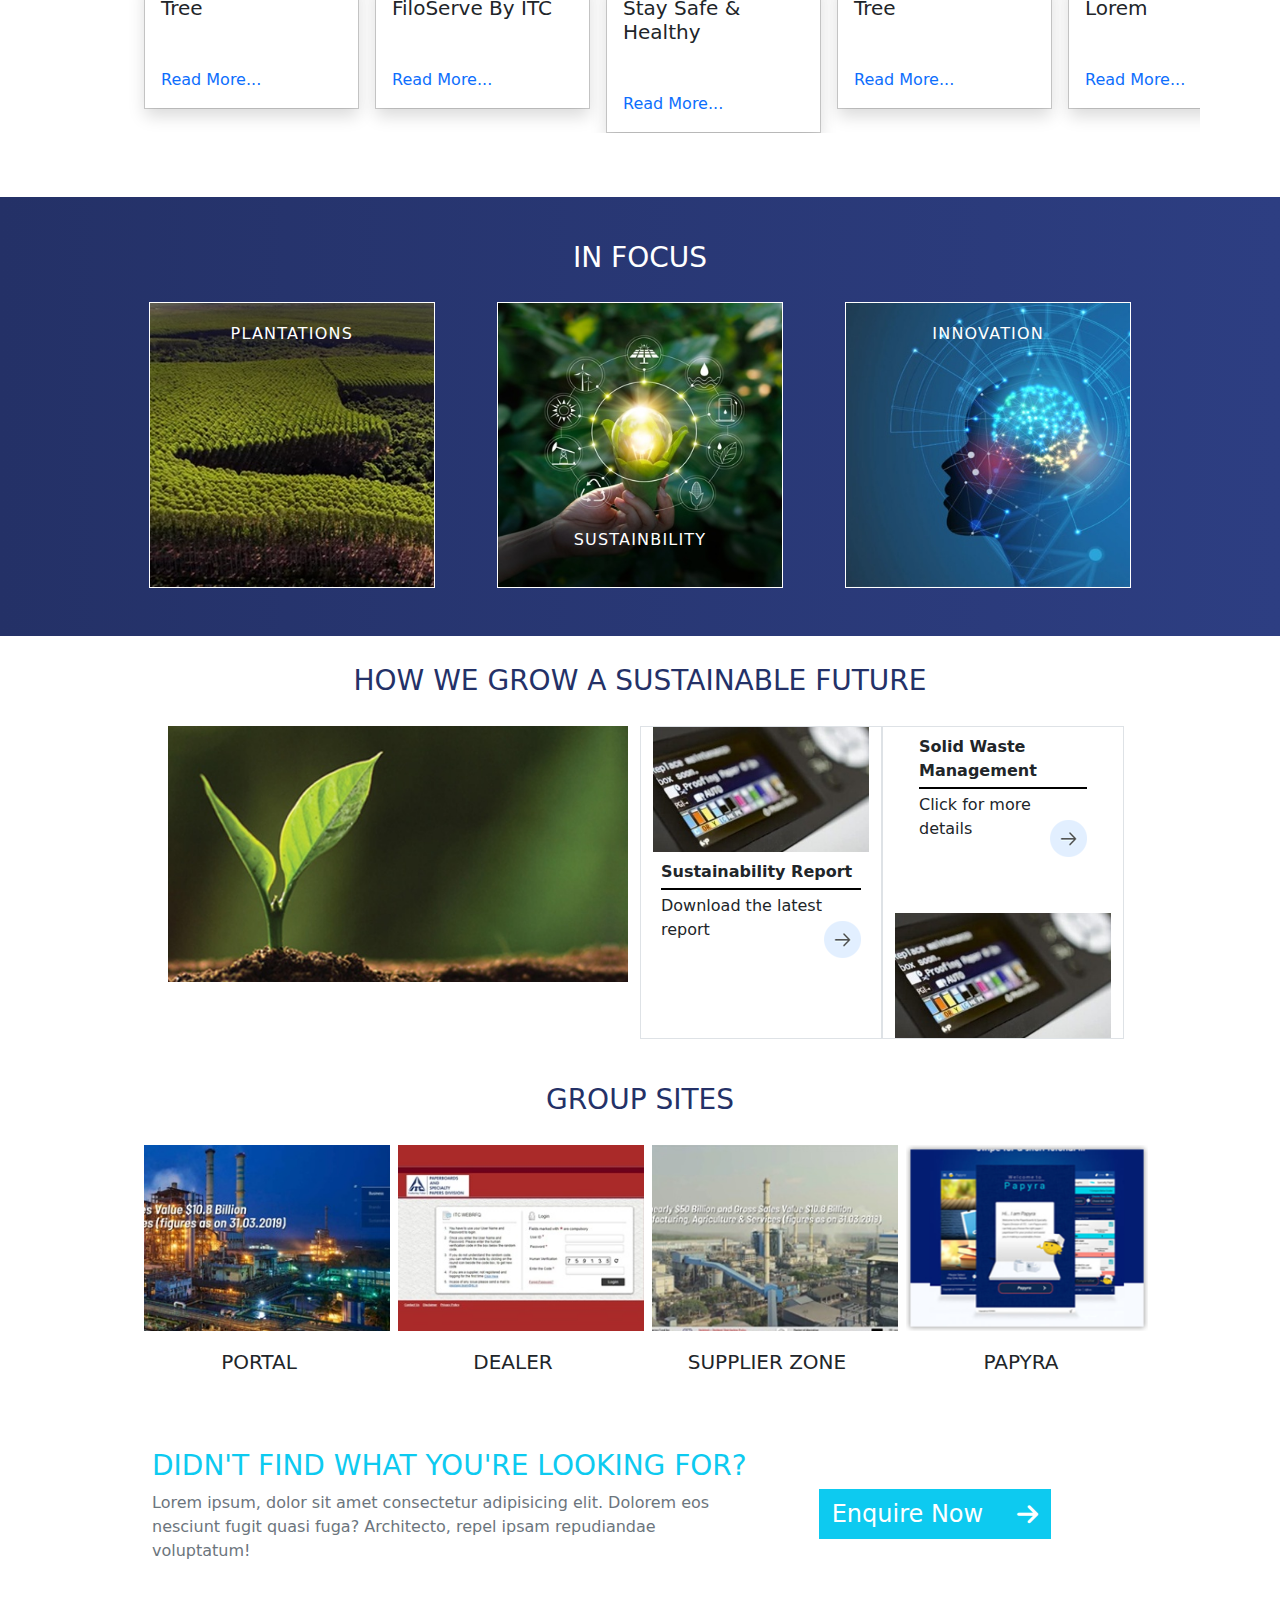
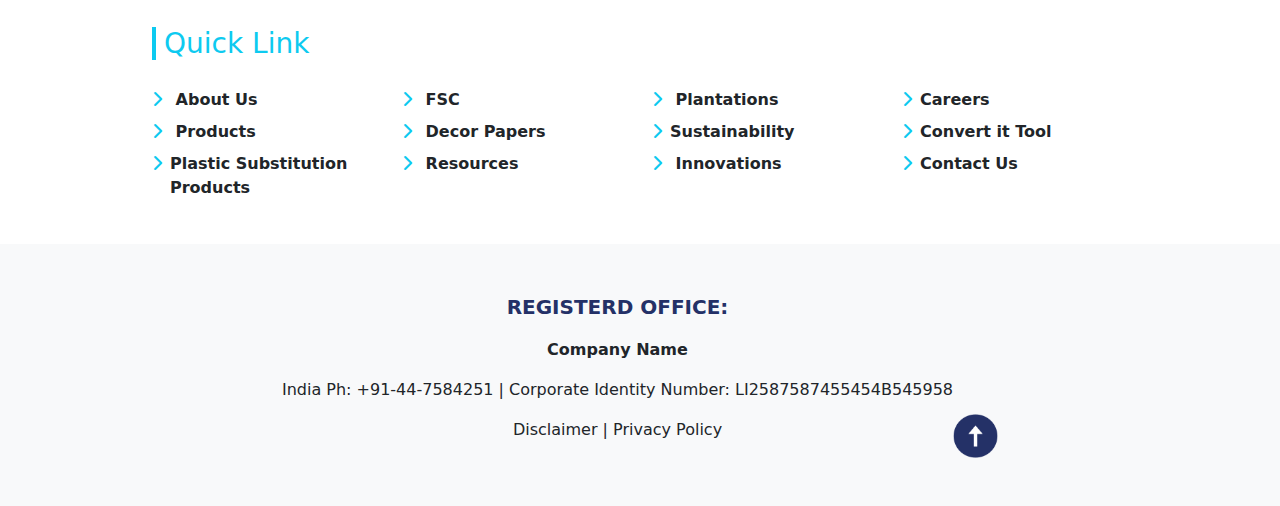
==== commit 0ec20b13: "fix the issue in stories component." ====
--- a/index.html
+++ b/index.html
@@ -173,18 +173,8 @@
     <!-- Stories Component  -->
     <article class="stories p-3 mx-auto">
         <h3 class="mainFontColor text-center py-4 my-1">EVERYDAY STORIES</h3>
-        <div class="d-flex justify-content-center storyScroll overflow-x-scroll gap-3 px-3">
-            <section>
-                <div class="card rounded-0   storyCard">
-                    <video class="bg-body-secondary" height="185px">
-                    </video>
-                    <div class="card-body shadow">
-                        <h5 class="card-title mb-5">FiloServe By ITC</h5>
-
-                        <a href="#" class=" text-decoration-none ">Read More...</a>
-                    </div>
-                </div>
-            </section>
+        <div class="d-flex storyScroll overflow-x-scroll gap-3 px-3">
+
             <section>
                 <div class="card rounded-0  storyCard ms-5">
                     <img src="/images/forest.jpg" class="card-img-top rounded-0 object-fit-cover" height="185px"
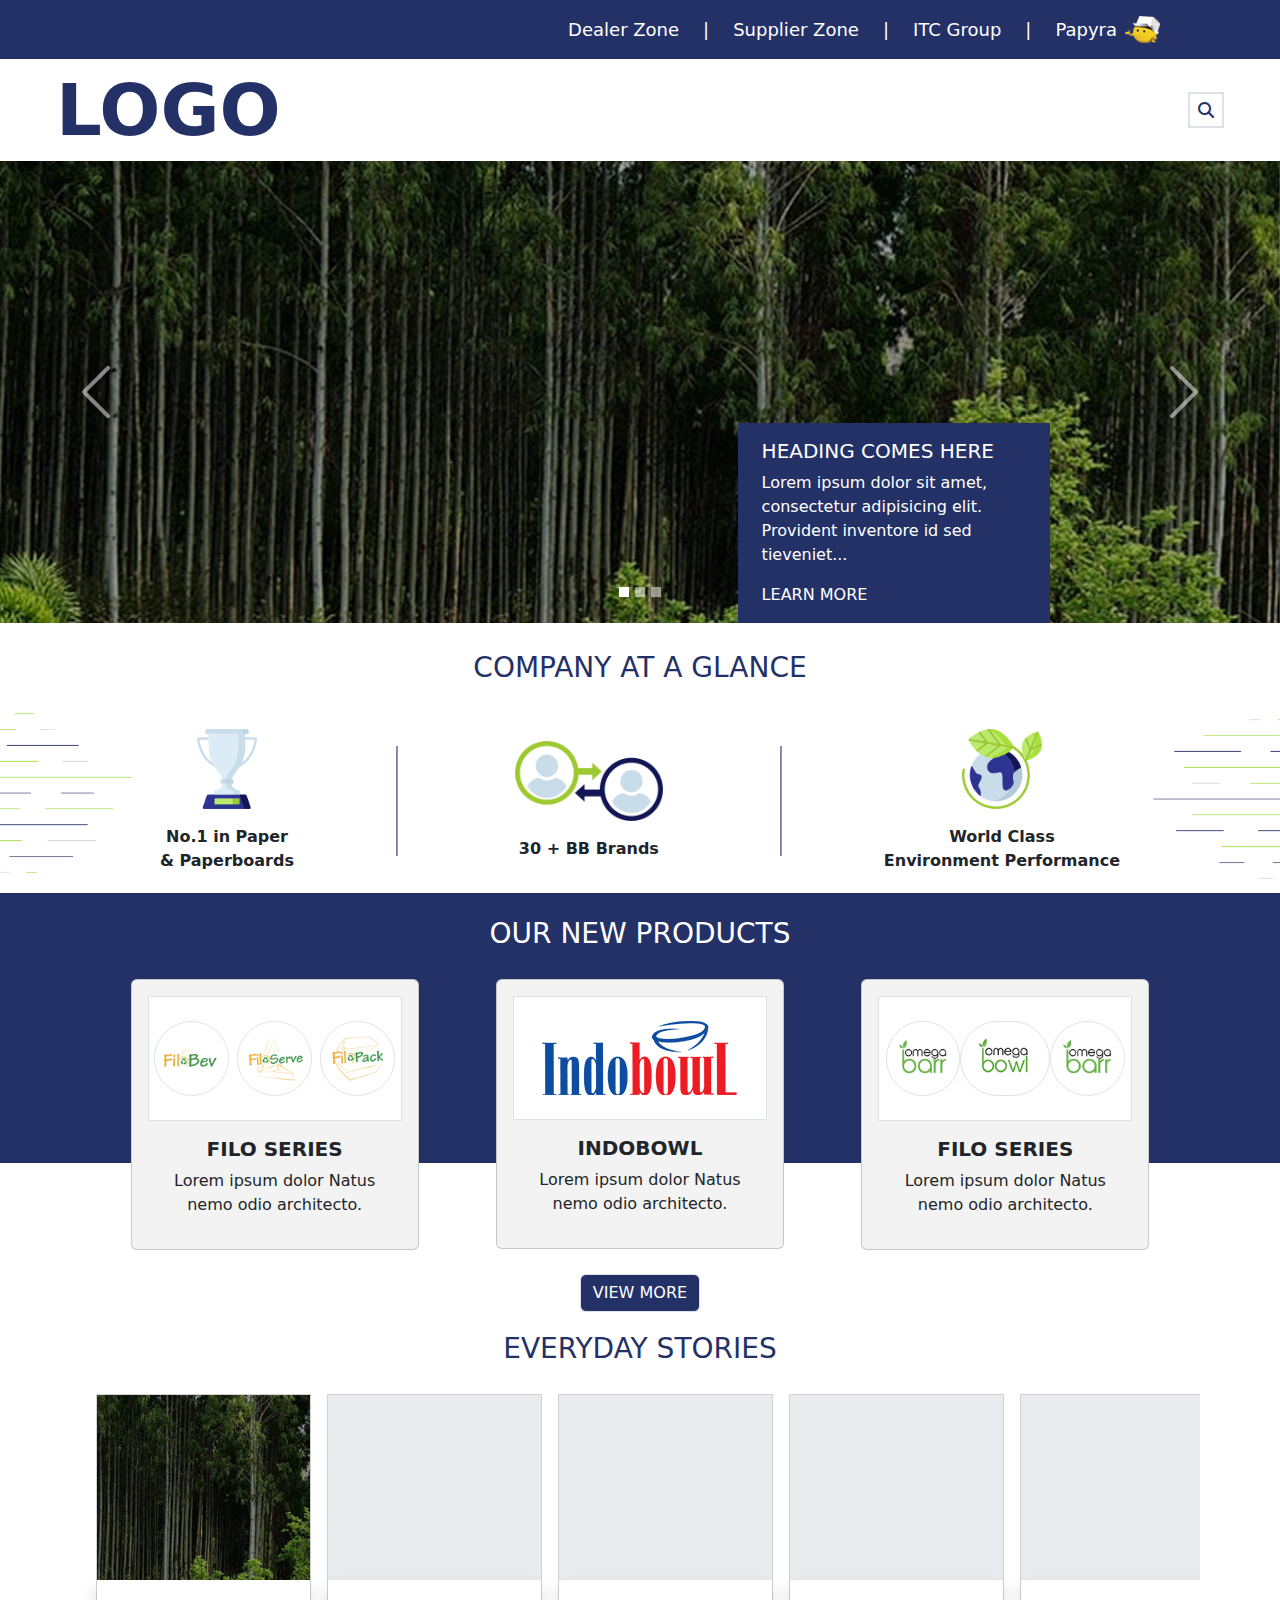
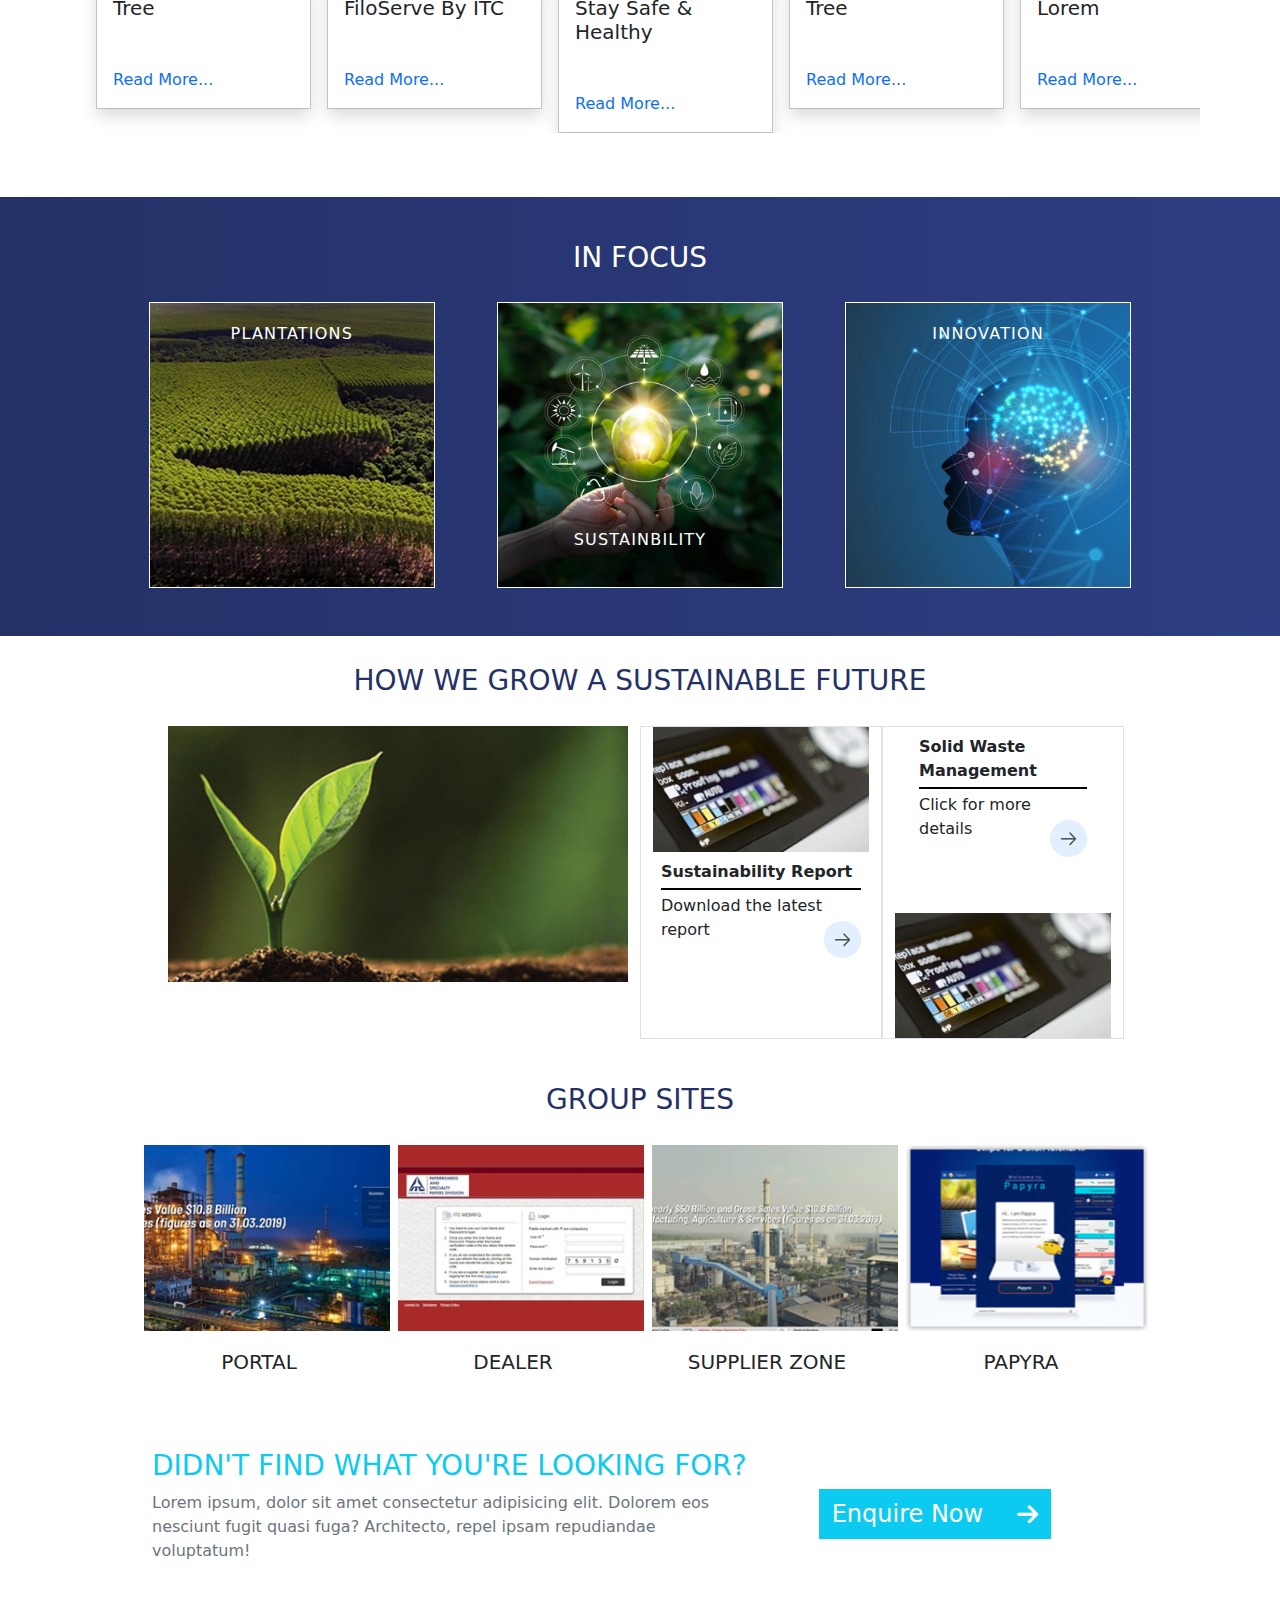
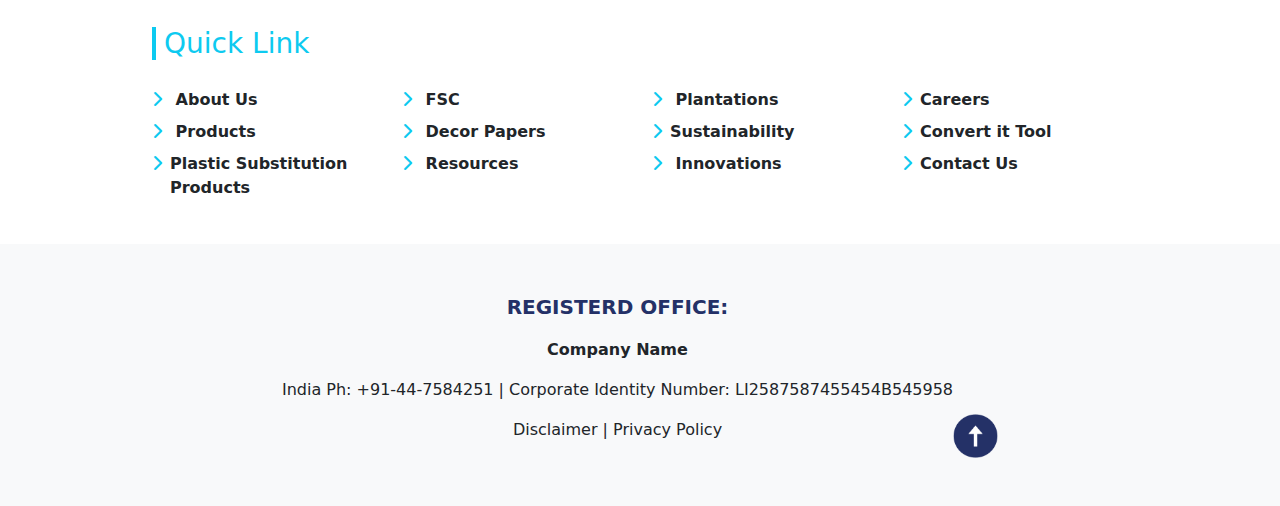
==== commit 0bac8591: "remove margin in story card." ====
--- a/index.html
+++ b/index.html
@@ -176,7 +176,7 @@
         <div class="d-flex storyScroll overflow-x-scroll gap-3 px-3">
 
             <section>
-                <div class="card rounded-0  storyCard ms-5">
+                <div class="card rounded-0 storyCard ">
                     <img src="/images/forest.jpg" class="card-img-top rounded-0 object-fit-cover" height="185px"
                         alt="forest">
                     <div class="card-body shadow">
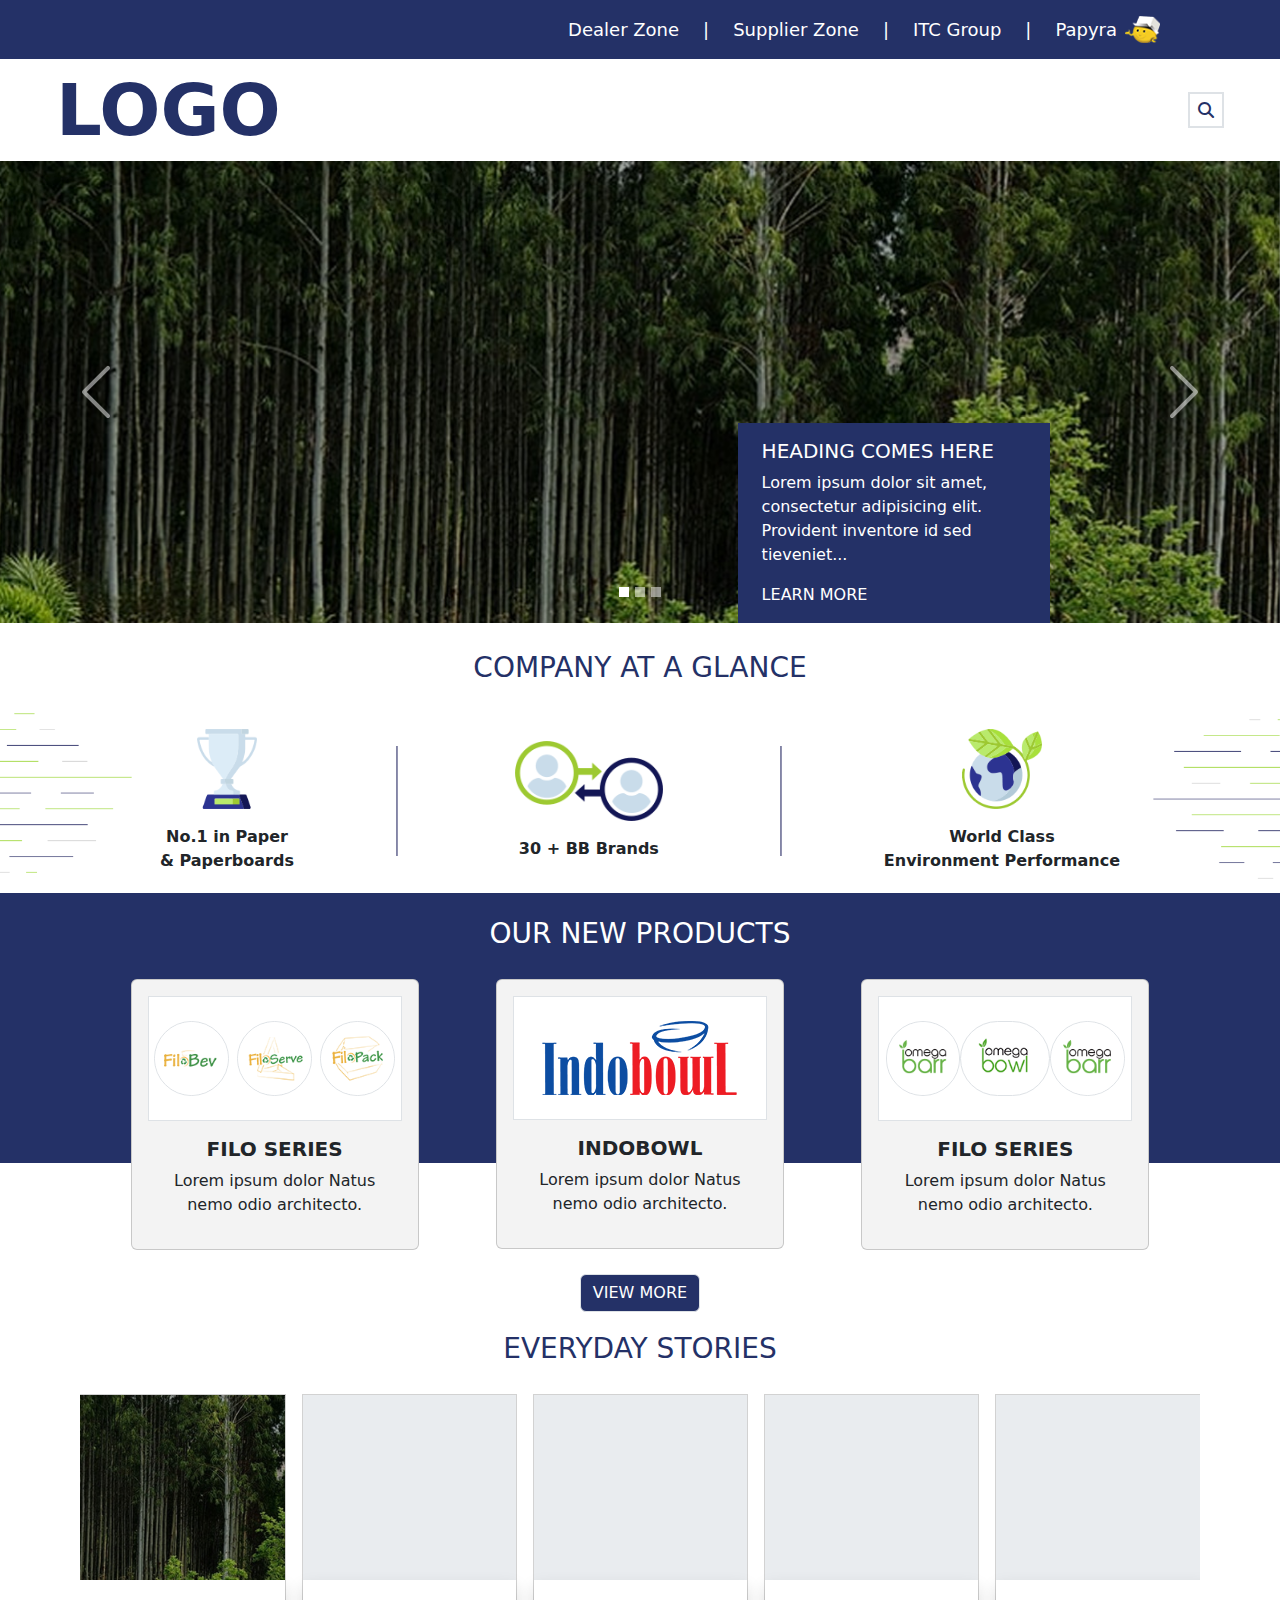
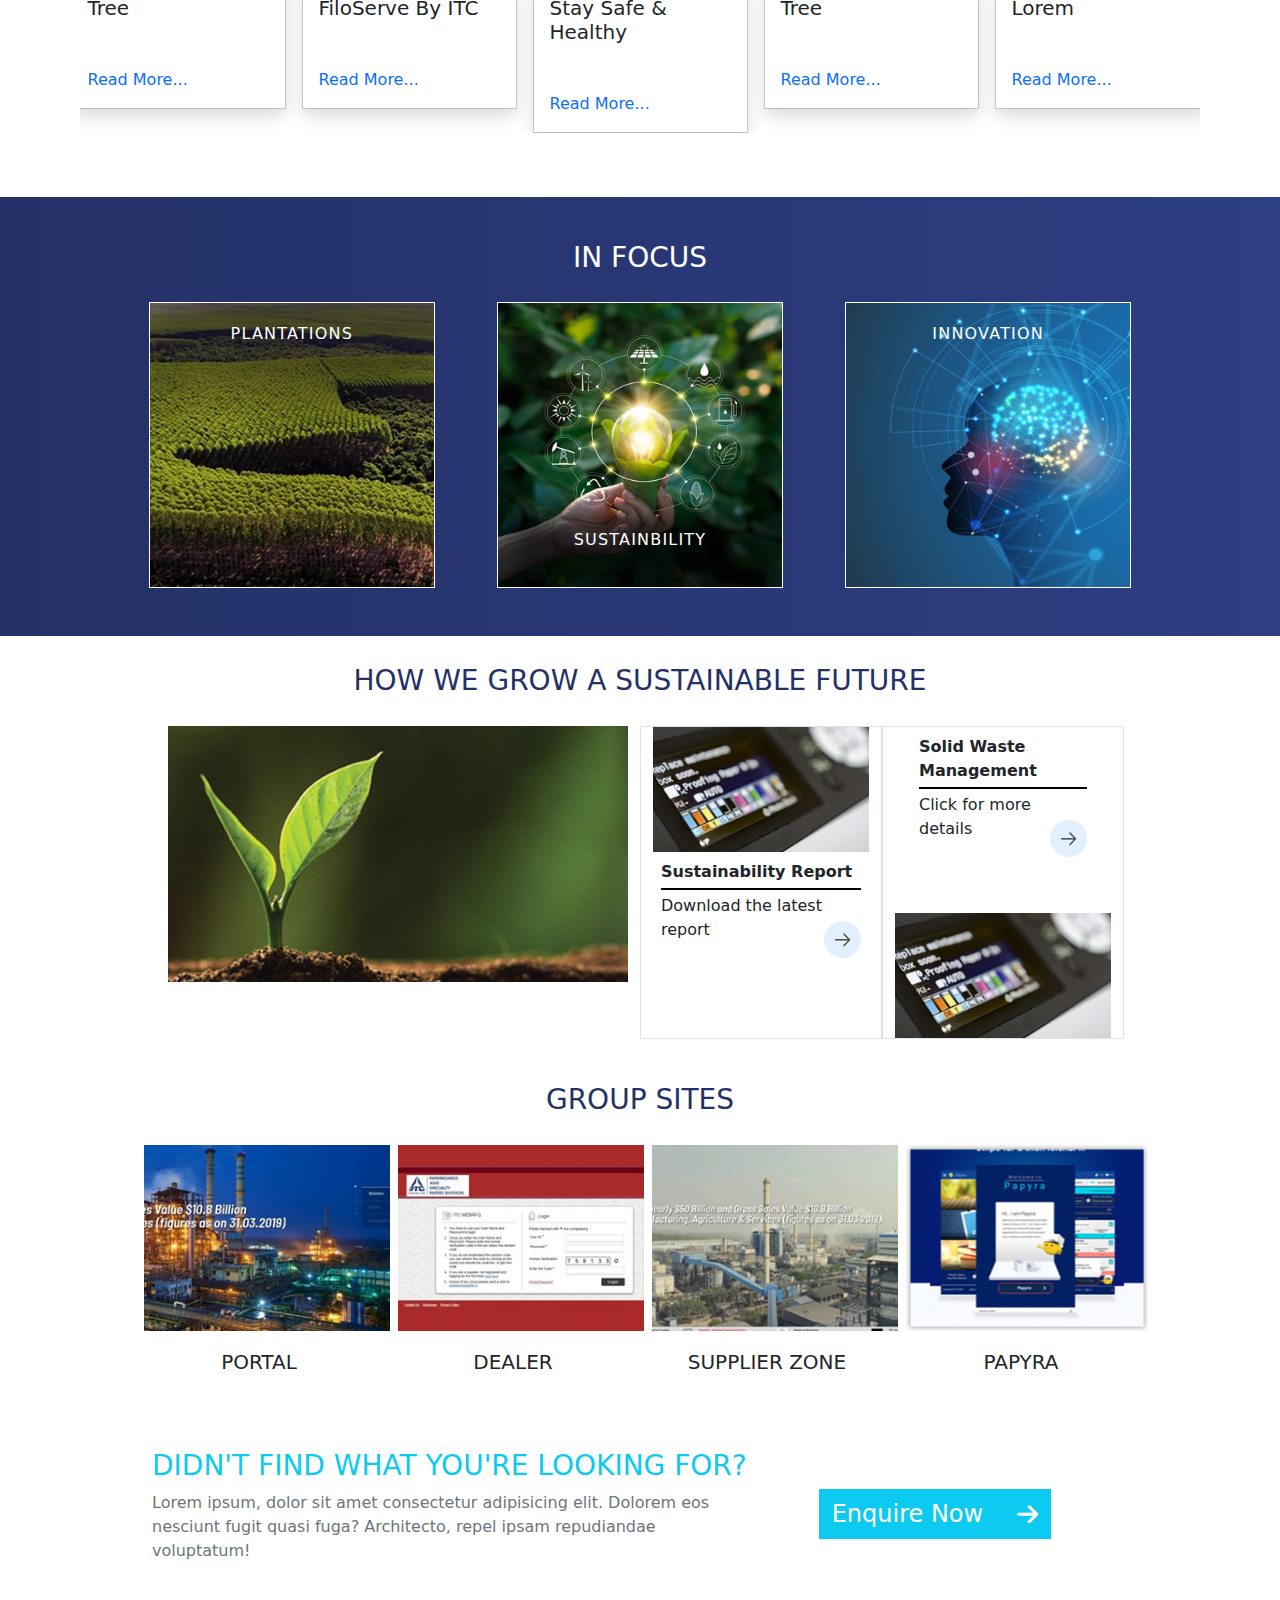
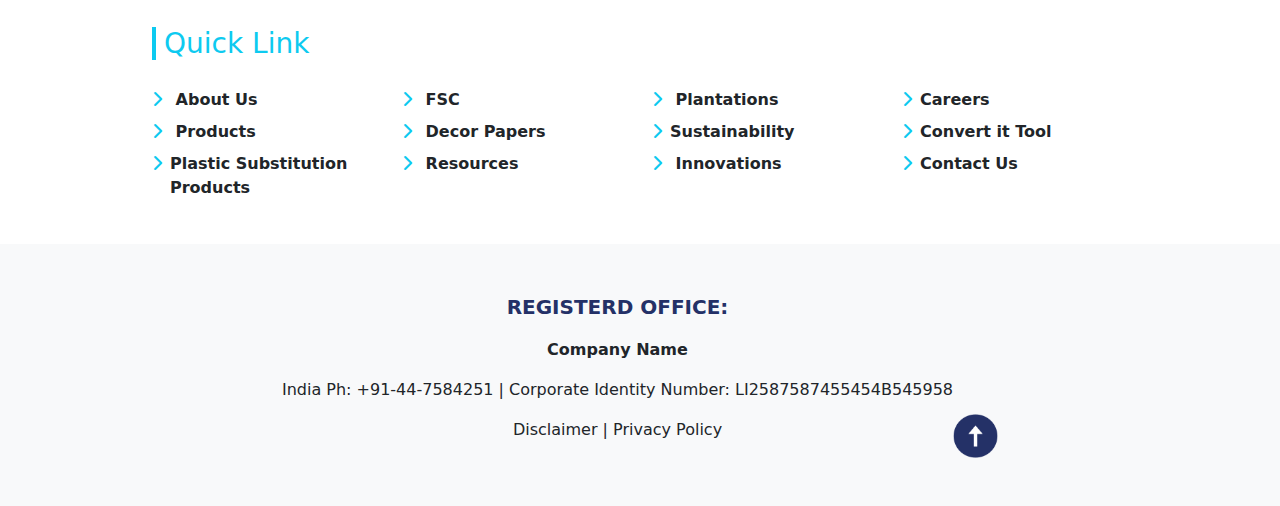
==== commit 5f94d235: "fix the container of story component." ====
--- a/index.html
+++ b/index.html
@@ -173,7 +173,7 @@
     <!-- Stories Component  -->
     <article class="stories p-3 mx-auto">
         <h3 class="mainFontColor text-center py-4 my-1">EVERYDAY STORIES</h3>
-        <div class="d-flex storyScroll overflow-x-scroll gap-3 px-3">
+        <div class="d-flex justify-content-xl-center storyScroll overflow-x-scroll gap-3 px-3">
 
             <section>
                 <div class="card rounded-0 storyCard ">
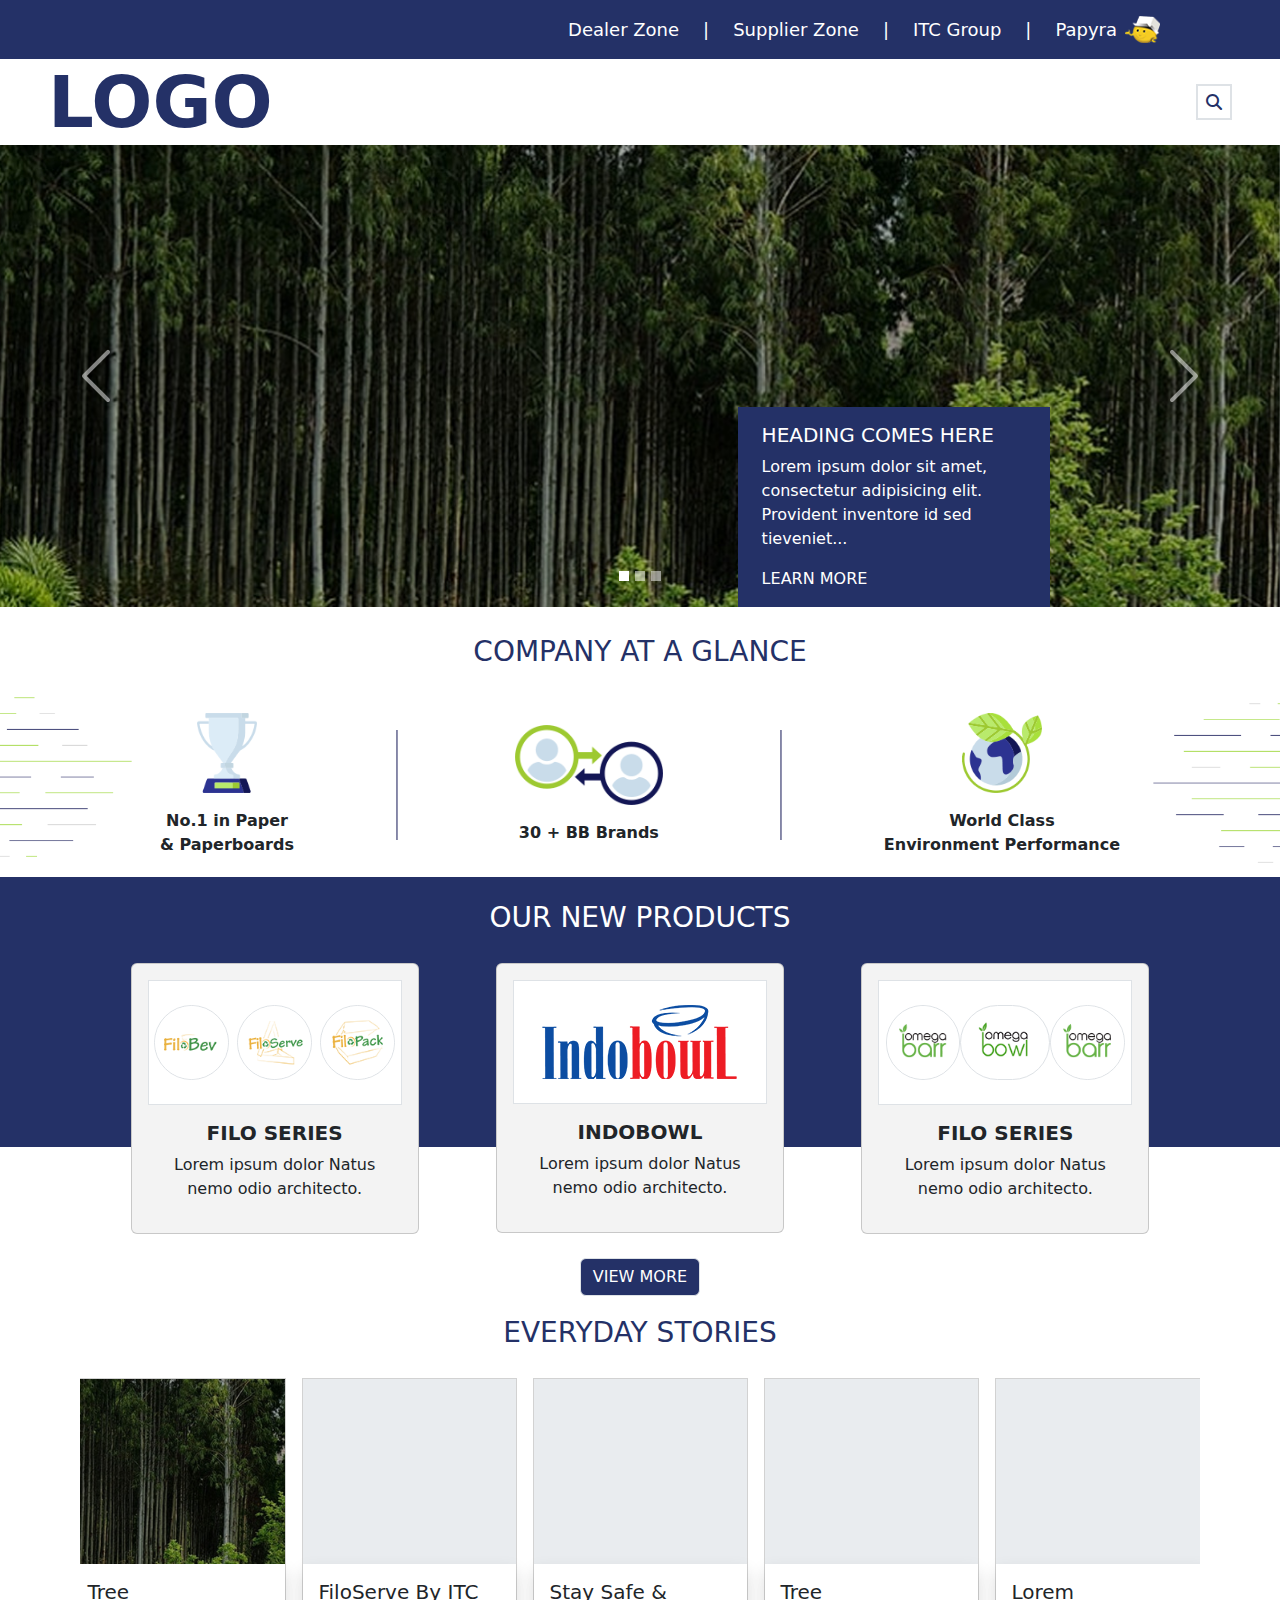
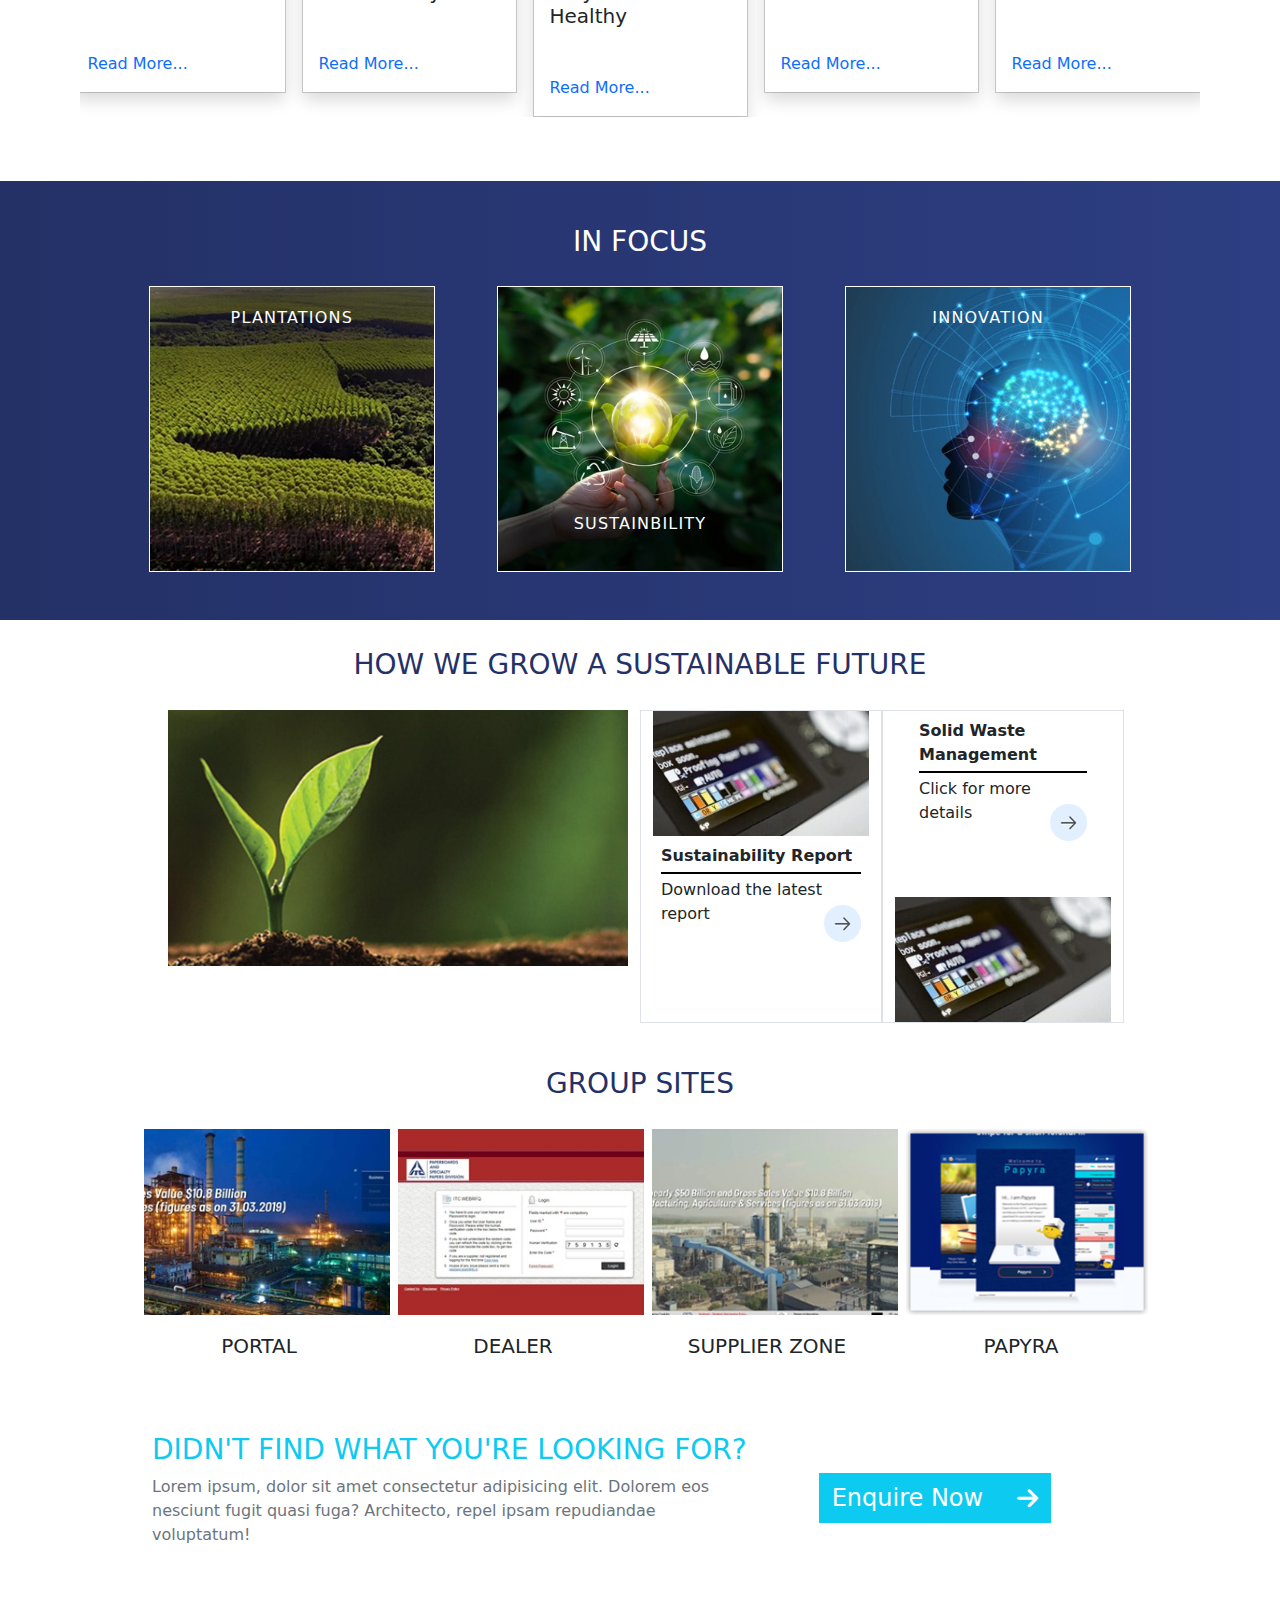
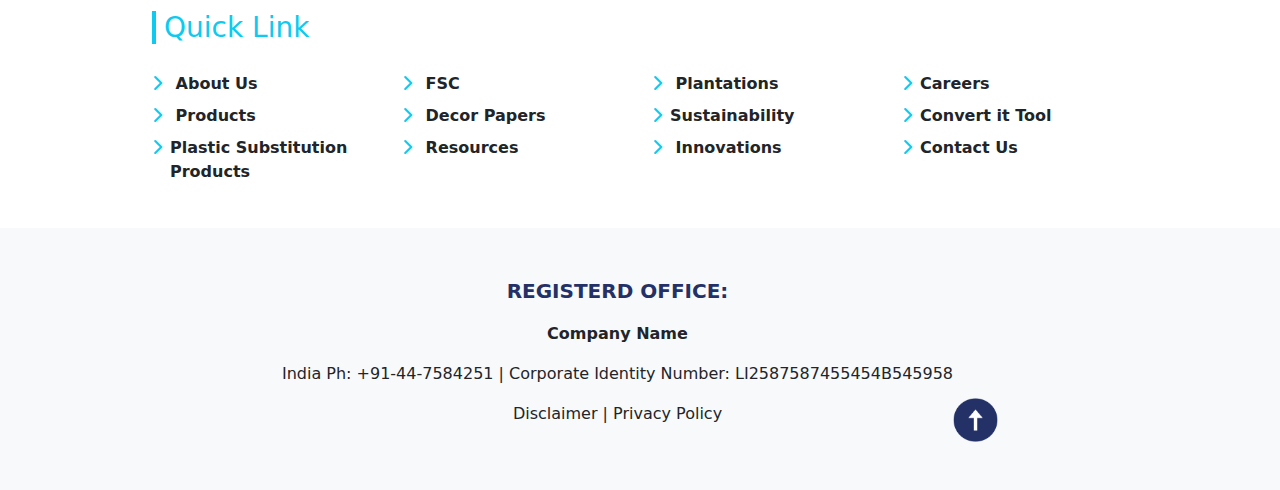
==== commit c1d33af9: "change in styles." ====
--- a/index.html
+++ b/index.html
@@ -37,7 +37,7 @@
                 </li>
             </ul>
         </section>
-        <section class="d-flex justify-content-between align-items-center mx-2 mx-md-5 p-2 mainFontColor">
+        <section class="d-flex justify-content-between align-items-center mx-2 mx-md-5 mainFontColor">
             <div class="fs-4 d-sm-none"> <i class="fa-solid fa-bars pe-2 "></i><span class=" fw-light">Menu</span></div>
             <div class="mainFontColor display-2 fw-bold">LOGO</div>
             <i class="fa fa-search border p-2 border-2"></i>
